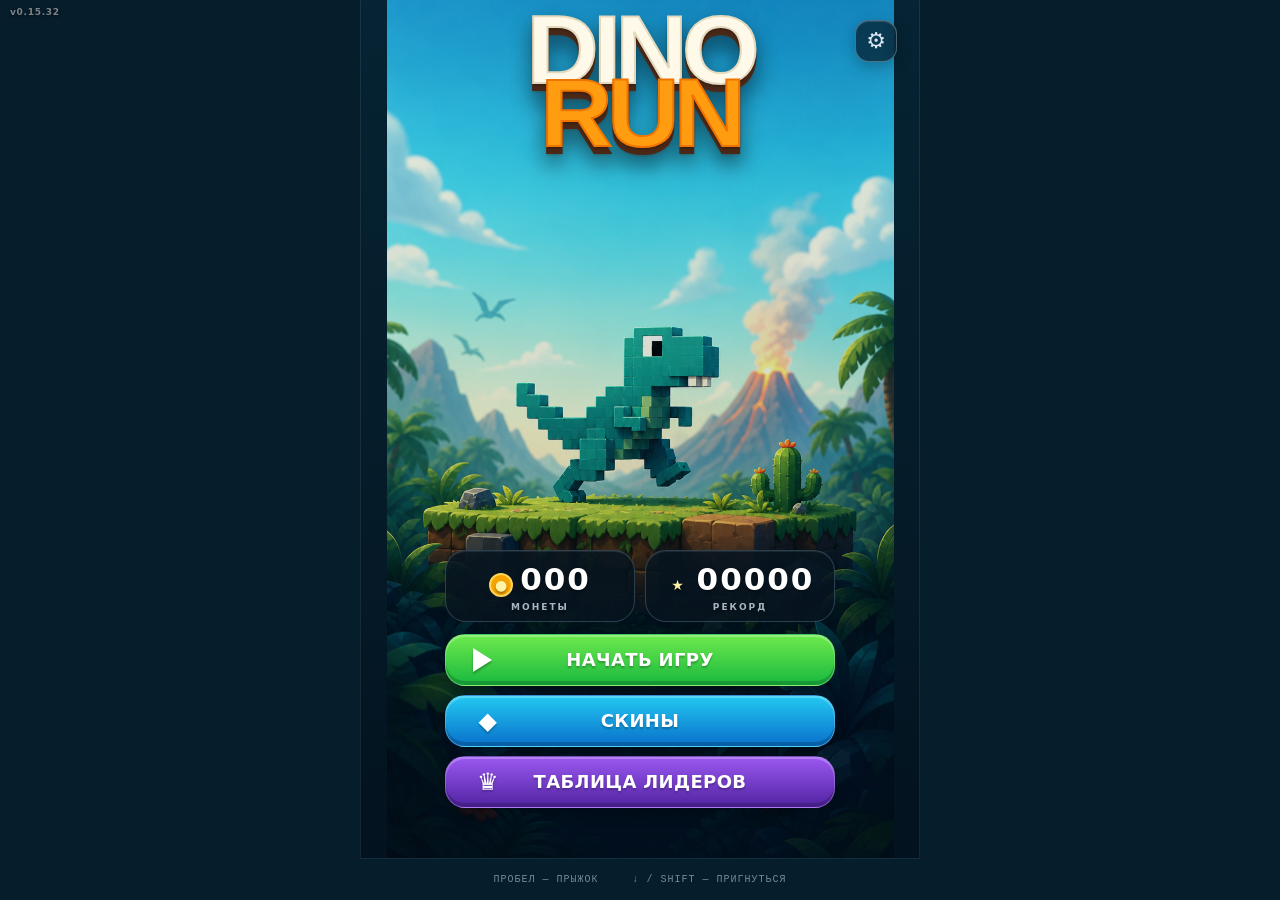
==== index.html @ e352fefe "Add animated forest birds" ====
<!doctype html>
<html lang="ru">
<head>
  <meta charset="UTF-8" />
  <meta name="viewport" content="width=device-width, initial-scale=1, viewport-fit=cover, user-scalable=no" />
  <meta name="theme-color" content="#f7f7f7" />
  <title>Dino Run</title>
  <script src="https://telegram.org/js/telegram-web-app.js?63"></script>
  <link rel="stylesheet" href="styles.css?v=64" />
</head>
<body class="menu-open">
  <span class="app-version" aria-label="Версия приложения">v0.15.32</span>
  <main class="game-shell" aria-label="Игра Динозаврик">
    <header class="topbar">
      <button id="pauseButton" class="icon-button" type="button" aria-label="Поставить игру на паузу">
        <svg viewBox="0 0 24 24" aria-hidden="true"><rect x="5" y="4" width="5" height="16" rx="1"></rect><rect x="14" y="4" width="5" height="16" rx="1"></rect></svg>
      </button>
      <button id="soundButton" class="icon-button" type="button" aria-label="Выключить звук" aria-pressed="true">
        <span id="soundIcon" aria-hidden="true">
          <svg class="sound-on-icon" viewBox="0 0 24 24"><path d="M4 9v6h4l5 4V5L8 9H4z"></path><path d="M16 8c1.2 1 1.2 7 0 8M19 5c3 3 3 11 0 14" fill="none" stroke="currentColor" stroke-width="2" stroke-linecap="round"></path></svg>
          <svg class="sound-off-icon" viewBox="0 0 24 24"><path d="M4 9v6h4l5 4V5L8 9H4z"></path><path d="m17 9 5 5m0-5-5 5" fill="none" stroke="currentColor" stroke-width="2" stroke-linecap="round"></path></svg>
        </span>
      </button>
    </header>

    <section id="gameWrap" class="game-wrap">
      <canvas id="game" aria-label="Игровое поле"></canvas>
      <div id="devJumpControls" class="dev-jump-controls hidden" aria-label="Быстрый переход к дистанции">
        <button type="button" data-jump-distance="500">500</button>
        <button type="button" data-jump-distance="1000">1000</button>
        <button type="button" data-jump-distance="1500">1500</button>
        <button type="button" data-jump-distance="2000">2000</button>
        <button type="button" data-jump-distance="2500">2500</button>
        <button type="button" data-jump-distance="3000">3000</button>
        <button type="button" data-jump-distance="3500">3500</button>
        <button type="button" data-jump-distance="4000">4000</button>
        <button type="button" data-jump-distance="4500">4500</button>
        <button type="button" data-jump-distance="5000">5000</button>
      </div>

      <div id="startScreen" class="overlay">
        <div class="start-card">
          <div id="mainMenuScreen" class="menu-screen">
            <h1 class="game-logo" aria-label="Dino Run"><span>DINO</span><span>RUN</span></h1>
            <button id="developerMenuButton" class="developer-shortcut" type="button" aria-label="Настройки" title="Настройки">⚙</button>
            <canvas id="menuCharacterPreview" class="menu-character-preview" width="112" height="80" aria-label="Выбранный персонаж"></canvas>
            <div class="menu-stats" aria-label="Статистика игрока">
              <div><span class="stat-icon coin-symbol">●</span><strong id="menuCoins">000</strong><small>МОНЕТЫ</small></div>
              <div><span class="stat-icon trophy-symbol">★</span><strong id="menuHighScore">00000</strong><small>РЕКОРД</small></div>
            </div>
            <p class="controls-hint"><span>Пробел / ↑</span> — прыжок &nbsp; <span>↓ / Shift</span> — пригнуться</p>
            <div class="menu-home-actions">
              <button id="startButton" class="primary-button" type="button"><span class="button-icon play-icon" aria-hidden="true"></span><span>НАЧАТЬ ИГРУ</span></button>
              <button id="characterMenuButton" class="menu-nav-button character-button" type="button"><span class="button-icon" aria-hidden="true">◆</span><span>СКИНЫ</span></button>
              <button id="leaderboardMenuButton" class="menu-nav-button leaderboard-button" type="button"><span class="button-icon" aria-hidden="true">♛</span><span>ТАБЛИЦА ЛИДЕРОВ</span></button>
            </div>
          </div>

          <div id="locationsMenuScreen" class="menu-screen locations-menu hidden">
            <button class="back-button" type="button" data-menu-back>← НАЗАД</button>
            <p class="eyebrow">ВЫБЕРИ МАРШРУТ</p>
            <h2>ЛОКАЦИИ</h2>
            <div class="legacy-location-view">
              <p>Каждая следующая локация продолжает общий забег.</p>
              <p class="location-record">ТВОЙ РЕКОРД: <strong id="locationRecord">00000 М</strong></p>
              <div id="locationGrid" class="location-grid" aria-label="Выбор локации">
              <button id="desertLocationButton" class="location-card location-desert" type="button">
                <span class="location-number">01</span>
                <span class="location-name">ПУСТЫНЯ</span>
                <span class="location-range">0–3000 М</span>
                <span class="location-action">ИГРАТЬ</span>
              </button>
              <div class="location-connector" data-from="0" data-to="3000" aria-hidden="true"><span><i></i><b></b></span></div>
              <button class="location-card location-forest locked" type="button" disabled aria-disabled="true">
                <span class="location-number">02</span>
                <span class="location-name">ЛЕС</span>
                <span class="location-range">3000–6000 М</span>
                <span class="location-action">СКОРО</span>
              </button>
              <div class="location-connector" data-from="3000" data-to="6000" aria-hidden="true"><span><i></i><b></b></span></div>
              <button class="location-card location-jungle locked" type="button" disabled aria-disabled="true">
                <span class="location-number">03</span>
                <span class="location-name">ДЖУНГЛИ</span>
                <span class="location-range">6000–9000 М</span>
                <span class="location-action">СКОРО</span>
              </button>
              <div class="location-connector" data-from="6000" data-to="9000" aria-hidden="true"><span><i></i><b></b></span></div>
              <button class="location-card location-meteor locked" type="button" disabled aria-disabled="true">
                <span class="location-number">04</span>
                <span class="location-name">МЕТЕОРИТНЫЙ ДОЖДЬ</span>
                <span class="location-range">9000–12000 М</span>
                <span class="location-action">СКОРО</span>
              </button>
              <div class="location-connector" data-from="9000" data-to="12000" aria-hidden="true"><span><i></i><b></b></span></div>
              <button class="location-card location-ice-age locked" type="button" disabled aria-disabled="true">
                <span class="location-number">05</span>
                <span class="location-name">ЛЕДНИКОВЫЙ ПЕРИОД</span>
                <span class="location-range">12000–15000 М</span>
                <span class="location-action">СКОРО</span>
              </button>
              <div class="location-connector" data-from="12000" data-to="15000" aria-hidden="true"><span><i></i><b></b></span></div>
              <button class="location-card location-scorched locked" type="button" disabled aria-disabled="true">
                <span class="location-number">06</span>
                <span class="location-name">ИСПЕПЕЛЁННАЯ ЗЕМЛЯ</span>
                <span class="location-range">15000–18000 М</span>
                <span class="location-action">СКОРО</span>
              </button>
              <div class="location-connector" data-from="15000" data-to="18000" aria-hidden="true"><span><i></i><b></b></span></div>
              <button class="location-card location-toxic locked" type="button" disabled aria-disabled="true">
                <span class="location-number">07</span>
                <span class="location-name">ТОКСИЧНЫЕ БОЛОТА</span>
                <span class="location-range">18000–21000 М</span>
                <span class="location-action">СКОРО</span>
              </button>
              </div>
            </div>
            <div class="new-location-view">
              <p class="new-location-record">ТВОЙ РЕКОРД: <strong id="newLocationRecord">00000 М</strong></p>
              <div id="newLocationGrid" class="new-location-grid" aria-label="Новый выбор локаций">
                <button class="new-location-card new-theme-desert" type="button" data-location-start="0" data-from="0" data-to="3000">
                  <span class="new-location-copy"><small>ЛОКАЦИЯ 01</small><strong>ПУСТЫНЯ</strong><em>0–3000 М</em></span>
                  <span class="new-location-art new-art-desert" aria-hidden="true"></span>
                </button>
                <button class="new-location-card new-theme-forest locked" type="button" data-from="3000" data-to="6000" disabled aria-disabled="true">
                  <span class="new-location-copy"><small>ЛОКАЦИЯ 02</small><strong>ЛЕС</strong><em>3000–6000 М</em></span>
                  <span class="new-location-art new-art-forest" aria-hidden="true"><b>🔒</b></span>
                </button>
                <button class="new-location-card new-theme-jungle locked" type="button" data-from="6000" data-to="9000" disabled aria-disabled="true">
                  <span class="new-location-copy"><small>ЛОКАЦИЯ 03</small><strong>ДЖУНГЛИ</strong><em>6000–9000 М</em></span>
                  <span class="new-location-art new-art-jungle" aria-hidden="true"><b>🔒</b></span>
                </button>
                <button class="new-location-card new-theme-meteor locked" type="button" data-from="9000" data-to="12000" disabled aria-disabled="true">
                  <span class="new-location-copy"><small>ЛОКАЦИЯ 04</small><strong>МЕТЕОРИТНЫЙ ДОЖДЬ</strong><em>9000–12000 М</em></span>
                  <span class="new-location-art new-art-meteor" aria-hidden="true"><b>🔒</b></span>
                </button>
                <button class="new-location-card new-theme-ice locked" type="button" data-from="12000" data-to="15000" disabled aria-disabled="true">
                  <span class="new-location-copy"><small>ЛОКАЦИЯ 05</small><strong>ЛЕДНИКОВЫЙ ПЕРИОД</strong><em>12000–15000 М</em></span>
                  <span class="new-location-art new-art-ice" aria-hidden="true"><b>🔒</b></span>
                </button>
                <button class="new-location-card new-theme-scorched locked" type="button" data-from="15000" data-to="18000" disabled aria-disabled="true">
                  <span class="new-location-copy"><small>ЛОКАЦИЯ 06</small><strong>ИСПЕПЕЛЁННАЯ ЗЕМЛЯ</strong><em>15000–18000 М</em></span>
                  <span class="new-location-art new-art-scorched" aria-hidden="true"><b>🔒</b></span>
                </button>
                <button class="new-location-card new-theme-toxic locked" type="button" data-from="18000" data-to="21000" disabled aria-disabled="true">
                  <span class="new-location-copy"><small>ЛОКАЦИЯ 07</small><strong>ТОКСИЧНЫЕ БОЛОТА</strong><em>18000–21000 М</em></span>
                  <span class="new-location-art new-art-toxic" aria-hidden="true"><b>🔒</b></span>
                </button>
              </div>
            </div>
            <div class="third-location-view">
              <div id="thirdLocationStage" class="third-location-stage third-theme-desert">
                <button id="thirdLocationPrev" class="third-location-nav third-nav-prev hidden" type="button" aria-label="Предыдущая локация">‹</button>
                <button id="thirdLocationNext" class="third-location-nav third-nav-next" type="button" aria-label="Следующая локация">›</button>
                <div class="third-stage-heading">
                  <small id="thirdLocationNumber">ЛОКАЦИЯ 01</small>
                  <h3 id="thirdLocationName">ПУСТЫНЯ</h3>
                  <span id="thirdLocationRange">0–3000 М</span>
                </div>
                <div class="third-island-layer" aria-hidden="true"></div>
                <div class="third-map-clouds" aria-hidden="true">
                  <i></i><i></i><i></i><i></i><i></i><i></i>
                  <i></i><i></i><i></i><i></i><i></i><i></i>
                </div>
                <div id="thirdLocationFog" class="third-location-fog" aria-hidden="true"></div>
                <div class="third-route" aria-hidden="true">
                  <span></span>
                  <small id="thirdRouteStart">0</small>
                  <small id="thirdRouteEnd">3000 М</small>
                </div>
                <div class="third-dino-marker">
                  <img src="assets/game-skins/classic-run-4.png" alt="" aria-hidden="true">
                </div>
                <div class="third-record-flag"><strong id="thirdFlagRecord">00531 М</strong></div>
                <div class="third-stage-footer">
                  <div class="third-location-stats">
                    <div class="third-location-stat">
                      <small>ПОПЫТКИ</small>
                      <strong id="thirdAttempts">00</strong>
                    </div>
                    <div class="third-location-stat">
                      <small>ЛУЧШИЙ РЕЗУЛЬТАТ</small>
                      <strong id="thirdBestResult">00000 М</strong>
                    </div>
                    <div class="third-location-stat">
                      <small>ИССЛЕДОВАНО</small>
                      <strong id="thirdExplored">0%</strong>
                    </div>
                  </div>
                  <button id="thirdLocationPlay" type="button">НАЧАТЬ С 0 М</button>
                </div>
              </div>
            </div>
          </div>

          <div id="skinsMenuScreen" class="menu-screen skins-menu hidden">
            <div class="skins-toolbar">
              <button class="back-button" type="button" data-menu-back>← НАЗАД</button>
              <div class="skin-wallet"><span class="coin-symbol">●</span><strong id="skinWalletCoins">000</strong></div>
            </div>
            <div class="skins-title">
              <span class="skins-title-dino" aria-hidden="true">◆</span>
              <div><h2>СКИНЫ</h2><p>Собирай коллекцию и беги к рекорду!</p></div>
            </div>
            <section class="skin-shop" aria-label="Карусель скинов">
              <div id="skinGrid" class="skin-carousel" aria-live="polite"></div>
            </section>
          </div>

          <div id="leaderboardMenuScreen" class="menu-screen hidden">
            <button class="back-button" type="button" data-menu-back>← НАЗАД</button>
            <p class="eyebrow">ЛУЧШИЕ ИГРОКИ</p>
            <h2>ТАБЛИЦА ЛИДЕРОВ</h2>
            <p>Топ игроков по максимальному расстоянию.</p>
            <div id="leaderboardStatus" class="leaderboard-status">ЗАГРУЗКА...</div>
            <ol id="leaderboardList" class="leaderboard-list" aria-live="polite"></ol>
          </div>

          <div id="settingsMenuScreen" class="menu-screen settings-menu hidden">
            <button class="back-button" type="button" data-menu-back>← НАЗАД</button>
            <p class="eyebrow">ПАРАМЕТРЫ ИГРЫ</p>
            <h2>НАСТРОЙКИ</h2>
            <p>Музыка главного меню и игровые звуки.</p>
            <button id="menuSoundToggle" class="settings-toggle" type="button" aria-pressed="true">
              <span class="settings-toggle-icon" aria-hidden="true">♪</span>
              <span id="menuSoundLabel">ЗВУК И МУЗЫКА: ВКЛ</span>
            </button>
            <div class="settings-developer">
              <h3>РЕЖИМ РАЗРАБОТЧИКА</h3>
              <p class="eyebrow">ВИД ВЫБОРА ЛОКАЦИЙ</p>
              <div id="locationViewButtons" class="location-view-switch" role="group" aria-label="Вид выбора локаций">
                <button type="button" data-location-view="legacy" aria-pressed="false">ЛЕГАСИ</button>
                <button type="button" data-location-view="new" aria-pressed="false">НОВАЯ</button>
                <button type="button" data-location-view="third" aria-pressed="true">ВАРИАНТ 3</button>
              </div>
              <p class="eyebrow dev-run-title">ТЕСТОВЫЙ ЗАБЕГ</p>
              <p>Быстро запусти игру с начала нужной локации. Рекорд не сохраняется.</p>
              <div id="devDistanceButtons" class="dev-distances dev-start-distances">
                <button type="button" data-distance="0"><strong>ПУСТЫНЯ</strong><small>0 М</small></button>
                <button type="button" data-distance="3000"><strong>ЛЕС</strong><small>3000 М</small></button>
                <button type="button" data-distance="6000"><strong>ДЖУНГЛИ</strong><small>6000 М</small></button>
                <button type="button" data-distance="9000"><strong>МЕТЕОРИТЫ</strong><small>9000 М</small></button>
                <button type="button" data-distance="12000"><strong>ЛЕДНИКОВЫЙ ПЕРИОД</strong><small>12000 М</small></button>
                <button type="button" data-distance="15000"><strong>ИСПЕПЕЛЁННАЯ ЗЕМЛЯ</strong><small>15000 М</small></button>
                <button type="button" data-distance="18000"><strong>ТОКСИЧНЫЕ БОЛОТА</strong><small>18000 М</small></button>
                <button type="button" data-obstacle-free>БЕЗ ПРЕГРАД</button>
              </div>
            </div>
          </div>
        </div>
      </div>

      <div id="gameOverScreen" class="overlay hidden">
        <div class="game-over-card">
          <p class="eyebrow">ЗАБЕГ ОКОНЧЕН</p>
          <h2>GAME OVER</h2>
          <div class="result-row">
            <div><span>СЧЁТ</span><strong id="finalScore">00000</strong></div>
            <div class="divider"></div>
            <div><span>МОНЕТЫ</span><strong id="finalCoins">000</strong></div>
            <div class="divider"></div>
            <div><span>РЕКОРД</span><strong id="finalHighScore">00000</strong></div>
          </div>
          <button id="restartButton" class="primary-button" type="button">ЕЩЁ РАЗ</button>
          <button id="menuButton" class="secondary-button" type="button">ГЛАВНОЕ МЕНЮ</button>
        </div>
      </div>

      <div id="pauseScreen" class="overlay hidden">
        <div class="pause-card">
          <p class="eyebrow">ИГРА ОСТАНОВЛЕНА</p>
          <h2>ПАУЗА</h2>
          <button id="resumeButton" class="primary-button" type="button">ПРОДОЛЖИТЬ</button>
          <button id="pauseMenuButton" class="secondary-button" type="button">ГЛАВНОЕ МЕНЮ</button>
          <p class="controls-hint"><span>P / Esc</span> — продолжить игру</p>
        </div>
      </div>

      <div class="mobile-controls" aria-label="Сенсорное управление">
        <button id="duckButton" type="button" aria-label="Пригнуться">↓</button>
        <button id="jumpButton" type="button" aria-label="Прыгнуть">↑</button>
      </div>
    </section>

    <footer>
      <span>ПРОБЕЛ — ПРЫЖОК</span>
      <span>↓ / SHIFT — ПРИГНУТЬСЯ</span>
    </footer>
  </main>
  <script src="telegram.js?v=8"></script>
  <script src="cloud-sync.js?v=8"></script>
  <script src="game.js?v=70"></script>
</body>
</html>
---- styles.css ----
:root {
  color-scheme: light;
  --ink: #2f3133;
  --muted: #73777a;
  --paper: #dff3ff;
  --accent: #ee5d43;
  font-family: "Courier New", Courier, monospace;
}

* { box-sizing: border-box; }

html, body {
  width: 100%;
  height: 100%;
  margin: 0;
  overflow: hidden;
  overscroll-behavior: none;
  background: var(--paper);
  color: var(--ink);
  -webkit-tap-highlight-color: transparent;
  touch-action: none;
  transition: background-color .7s ease, color .7s ease;
}

button { font: inherit; }

.app-version {
  position: fixed;
  z-index: 20;
  left: max(10px, env(safe-area-inset-left));
  top: max(8px, env(safe-area-inset-top));
  color: rgba(255, 255, 255, .48);
  font-family: system-ui, -apple-system, sans-serif;
  font-size: 9px;
  font-weight: 650;
  letter-spacing: .08em;
  line-height: 1;
  pointer-events: none;
  text-shadow: 0 1px 3px rgba(0, 0, 0, .6);
}

body:not(.menu-open) .app-version { left: max(66px, calc(env(safe-area-inset-left) + 66px)); top: max(22px, calc(env(safe-area-inset-top) + 22px)); color: rgba(47, 49, 51, .42); }
body.night:not(.menu-open) .app-version { color: rgba(255, 255, 255, .42); }

.game-shell {
  width: min(100%, 560px);
  height: min(var(--tg-viewport-stable-height, 100dvh), 1000px);
  position: relative;
  display: grid;
  grid-template-rows: 1fr 42px;
  margin: 0 auto;
  overflow: hidden;
}

body.menu-open .topbar { display: none; }
body.menu-open .game-shell { grid-template-rows: 1fr 42px; }
body.menu-open #startScreen { place-items: start center; }
body.menu-open .start-card { height: 100%; padding-top: max(24px, env(safe-area-inset-top)); padding-bottom: max(22px, env(safe-area-inset-bottom)); }
body.menu-open #mainMenuScreen:not(.hidden) { height: 100%; display: flex; flex-direction: column; align-items: center; }

.topbar {
  position: absolute;
  z-index: 3;
  inset: 0 0 auto;
  display: flex;
  align-items: center;
  justify-content: space-between;
  padding: max(10px, env(safe-area-inset-top)) 16px 0;
  pointer-events: none;
}

.icon-button {
  display: grid; place-items: center; width: 44px; height: 44px; padding: 10px; border: 1px solid rgba(47,49,51,.18); border-radius: 50%; background: rgba(223,243,255,.72); color: var(--ink); cursor: pointer; pointer-events: auto; backdrop-filter: blur(4px);
}
.icon-button svg { display: block; width: 100%; height: 100%; fill: currentColor; }
#soundButton[aria-pressed="true"] .sound-off-icon, #soundButton[aria-pressed="false"] .sound-on-icon { display: none; }
body.night .icon-button { border-color: rgba(232,240,255,.24); background: rgba(21,35,61,.7); }

.game-wrap { position: relative; min-height: 0; overflow: hidden; }
canvas { display: block; width: 100%; height: 100%; image-rendering: pixelated; }

.dev-jump-controls { position: absolute; z-index: 3; top: max(116px, calc(env(safe-area-inset-top) + 108px)); left: 50%; display: grid; grid-template-columns: repeat(5, 1fr); gap: 4px; width: min(92%, 520px); padding: 6px; border: 1px solid rgba(255,255,255,.35); border-radius: 12px; background: rgba(4,19,30,.72); backdrop-filter: blur(5px); transform: translateX(-50%); }
.dev-jump-controls.hidden { display: none; }
.dev-jump-controls button { min-height: 30px; padding: 4px 2px; border: 1px solid rgba(255,255,255,.2); border-radius: 7px; background: rgba(255,255,255,.12); color: white; font: 700 10px "Courier New", monospace; cursor: pointer; }
.dev-jump-controls button:active { background: var(--accent); transform: translateY(1px); }

.overlay {
  position: absolute; inset: 0; z-index: 4; display: grid; place-items: center;
  background: rgba(223, 243, 255, .8); backdrop-filter: blur(2px);
  transition: opacity .2s ease; overflow-y: auto;
}
.overlay.hidden { opacity: 0; pointer-events: none; }

.start-card, .game-over-card, .pause-card { text-align: center; padding: 28px; max-width: 720px; width: 100%; }
.menu-character-preview { display: block; width: 112px; height: 80px; margin: 12px auto 4px; image-rendering: pixelated; }
h1, h2 { margin: 0; font-size: clamp(34px, 7vw, 66px); letter-spacing: .12em; line-height: 1; }
.start-card > p, .menu-screen > p:not(.eyebrow) { color: var(--muted); line-height: 1.6; }
.controls-hint { font-size: 11px; margin-top: 20px; }
.controls-hint span { color: var(--ink); font-weight: bold; }

.menu-stats { display: flex; justify-content: center; gap: 12px; margin: 20px auto 8px; }
.menu-stats > div { min-width: 130px; padding: 12px 16px; border: 1px solid rgba(49,91,112,.25); background: rgba(255,255,255,.3); }
.menu-stats strong { font-size: 22px; letter-spacing: 2px; }
.menu-stats small { display: block; margin-top: 5px; color: var(--muted); font-size: 9px; letter-spacing: 2px; }
.coin-symbol { margin-right: 7px; color: #d98a22; }

.menu-screen.hidden { display: none; }
.menu-home-actions { display: grid; gap: 11px; width: min(280px, 90%); margin: auto auto 0; }
.menu-home-actions .primary-button { width: 100%; margin: 0; }
.menu-nav-button { width: 100%; min-height: 46px; padding: 12px 16px; border: 0; background: var(--ink); color: white; box-shadow: 5px 5px 0 rgba(238,93,67,.75); font-weight: 700; letter-spacing: 1px; cursor: pointer; }
.menu-nav-button:active { transform: translate(3px, 3px); box-shadow: 2px 2px 0 var(--accent); }
.back-button { display: flex; align-items: center; min-height: 48px; margin: 0 0 24px; padding: 12px 14px; border: 1px solid rgba(255,255,255,.2); border-radius: 14px; background: rgba(2,18,29,.34); color: var(--ink); font-size: 15px; font-weight: 800; letter-spacing: 1px; cursor: pointer; }
.back-button:active { transform: translateY(2px); background: rgba(2,18,29,.58); }
.skin-run-stage { position: relative; max-width: 520px; margin: 14px auto 12px; border: 1px solid rgba(49,91,112,.28); background: rgba(255,255,255,.2); overflow: hidden; }
.skin-run-stage canvas { display: block; width: 100%; height: 130px; image-rendering: pixelated; }
.skin-run-stage > span { position: absolute; top: 8px; right: 10px; color: var(--muted); font-size: 8px; letter-spacing: 1px; }

.skin-shop { margin: 12px auto 6px; }
.skin-shop h2 { position: absolute; width: 1px; height: 1px; overflow: hidden; clip-path: inset(50%); }
.skin-grid { display: grid; grid-template-columns: repeat(4, minmax(105px, 1fr)); gap: 9px; }
.skin-card { position: relative; display: grid; grid-template-rows: 38px auto auto; gap: 5px; place-items: center; min-height: 106px; padding: 10px 7px; border: 1px solid rgba(49,91,112,.25); background: rgba(255,255,255,.32); color: var(--ink); cursor: pointer; }
.skin-card:hover { background: rgba(255,255,255,.55); }
.skin-card.selected { border: 2px solid var(--ink); background: rgba(255,255,255,.68); }
.skin-card.locked { border-style: dashed; }
.skin-preview { font-size: 29px; line-height: 1; }
.skin-name { font-size: 10px; font-weight: 700; letter-spacing: 1px; }
.skin-action { color: var(--muted); font-size: 9px; letter-spacing: .6px; }
.skin-card.affordable .skin-action { color: #bd7417; font-weight: 700; }

.leaderboard-status { min-height: 28px; margin-top: 24px; color: var(--muted); font-size: 10px; letter-spacing: 1.5px; }
.leaderboard-list { display: grid; gap: 7px; max-width: 560px; margin: 0 auto; padding: 0; list-style: none; }
.leaderboard-row { display: grid; grid-template-columns: 42px 1fr auto; align-items: center; min-height: 48px; padding: 8px 14px; border: 1px solid rgba(49,91,112,.25); background: rgba(255,255,255,.28); text-align: left; }
.leaderboard-row.current { border: 2px solid var(--accent); background: rgba(238,93,67,.1); }
.leaderboard-rank { color: var(--accent); font-size: 15px; }
.leaderboard-player { overflow: hidden; font-weight: 700; text-overflow: ellipsis; white-space: nowrap; }
.leaderboard-player small { margin-left: 9px; color: var(--accent); font-size: 8px; letter-spacing: 1px; }
.leaderboard-score { font-size: 18px; letter-spacing: 2px; }

.dev-mode { max-width: 500px; min-height: 118px; margin: 12px auto 5px; padding: 18px 12px; border: 1px dashed rgba(49,91,112,.35); background: rgba(255,255,255,.16); }
.dev-heading { display: flex; align-items: center; justify-content: space-between; gap: 15px; margin-bottom: 8px; }
.dev-heading h2 { margin: 0; font-size: 11px; letter-spacing: 1.5px; }
.dev-heading span { color: var(--accent); font-size: 8px; letter-spacing: .7px; }
.dev-distances { display: grid; grid-template-columns: repeat(4, 1fr); gap: 6px; }
.dev-distances button { padding: 8px 5px; border: 1px solid rgba(49,91,112,.3); background: rgba(255,255,255,.2); color: var(--ink); font-size: 9px; font-weight: 700; cursor: pointer; }
.dev-distances button.selected { border-color: var(--accent); background: var(--accent); color: white; }
.dev-start-distances { grid-template-columns: repeat(3, 1fr); max-width: 460px; margin: 28px auto 0; gap: 10px; }
.dev-start-distances button { min-height: 58px; background: var(--ink); color: white; border: 0; box-shadow: 4px 4px 0 var(--accent); font-size: 13px; }
.dev-start-distances button strong, .dev-start-distances button small { display: block; }
.dev-start-distances button strong { font-size: 11px; line-height: 1.2; }
.dev-start-distances button small { margin-top: 5px; color: #9fc5d6; font-size: 9px; letter-spacing: 1px; }
.dev-start-distances button[data-obstacle-free] { grid-column: 1 / -1; }
.dev-start-distances button:active { transform: translate(3px, 3px); box-shadow: 1px 1px 0 var(--accent); }

.primary-button {
  min-width: 210px; margin-top: 10px; padding: 15px 24px; border: 0;
  background: var(--ink); color: white; letter-spacing: 1.5px; font-weight: 700;
  box-shadow: 5px 5px 0 var(--accent); cursor: pointer;
}
.primary-button:active { transform: translate(3px, 3px); box-shadow: 2px 2px 0 var(--accent); }
.secondary-button { display: block; min-width: 210px; margin: 16px auto 0; padding: 11px 18px; border: 1px solid rgba(47,65,75,.45); background: transparent; color: var(--ink); font-weight: 700; letter-spacing: 1px; cursor: pointer; }
.secondary-button:active { background: rgba(255,255,255,.4); }

.eyebrow { color: var(--accent); font-weight: 700; letter-spacing: 3px; }
.result-row { display: flex; justify-content: center; gap: 28px; margin: 30px 0 16px; }
.result-row div:not(.divider) { display: grid; gap: 8px; min-width: 105px; }
.result-row span { font-size: 11px; color: var(--muted); letter-spacing: 2px; }
.result-row strong { font-size: 26px; letter-spacing: 3px; }
.divider { width: 1px; background: #ccc; }

.mobile-controls { display: flex; position: absolute; z-index: 3; left: max(18px, env(safe-area-inset-left)); right: max(18px, env(safe-area-inset-right)); bottom: 58px; justify-content: space-between; pointer-events: none; }
.mobile-controls button {
  pointer-events: auto; width: 74px; height: 74px; border: 2px solid rgba(47,49,51,.35);
  border-radius: 50%; background: rgba(223,243,255,.78); color: var(--ink); font-size: 30px;
  backdrop-filter: blur(3px); user-select: none;
}

footer { display: flex; align-items: center; justify-content: center; gap: 34px; border-top: 1px solid rgba(68,112,138,.2); color: #708c9c; font-size: 10px; letter-spacing: 1px; }

body.night { --ink: #e8f0ff; --muted: #9badca; --paper: #15233d; background: #15233d; color: #e8f0ff; }
body.night .topbar, body.night footer { border-color: rgba(210,225,255,.18); }
body.night .overlay { background: rgba(21,35,61,.84); }
body.night .menu-stats > div, body.night .skin-card { background: rgba(255,255,255,.08); border-color: rgba(220,235,255,.24); }
body.night .leaderboard-row { background: rgba(255,255,255,.08); border-color: rgba(220,235,255,.24); }
body.night .dev-distances button { color: #e8f0ff; border-color: rgba(220,235,255,.24); }
body.night .menu-nav-button, body.night .dev-start-distances button { color: #15233d; background: #e8f0ff; }
body.night .mobile-controls button { color: #e8f0ff; border-color: rgba(232,240,255,.4); background: rgba(21,35,61,.7); }

@media (hover: none), (pointer: coarse) {
  .mobile-controls { bottom: max(18px, env(safe-area-inset-bottom)); }
  footer { display: none; }
  .game-shell { grid-template-rows: 1fr; }
  .topbar { padding-inline: 16px; }
  .controls-hint { display: none; }
  body.menu-open .game-shell { grid-template-rows: 1fr; }
}

@media (max-width: 700px) {
  .mobile-controls { bottom: max(18px, env(safe-area-inset-bottom)); }
  footer { display: none; }
  .game-shell { grid-template-rows: 1fr; }
  .topbar { padding-inline: 16px; }
  .controls-hint { display: none; }
  .start-card, .game-over-card { padding-inline: 20px; }
  .result-row { gap: 10px; }
  .result-row div:not(.divider) { min-width: 80px; }
  .result-row strong { font-size: 20px; letter-spacing: 1px; }
  .menu-stats > div { min-width: 112px; padding-inline: 10px; }
  .dev-start-distances { grid-template-columns: 1fr; }
  body.menu-open .game-shell { grid-template-rows: 1fr; }
  .skin-grid { grid-template-columns: repeat(2, minmax(105px, 1fr)); }
  .skin-card { min-height: 92px; grid-template-rows: 30px auto auto; }
}

@media (max-height: 520px) {
  .game-shell { grid-template-rows: 1fr; }
  footer { display: none; }
  .start-card { transform: scale(.85); }
  .skin-grid { grid-template-columns: repeat(4, minmax(95px, 1fr)); }
  .skin-card { min-height: 78px; padding-block: 6px; grid-template-rows: 24px auto auto; }
  .skin-preview { font-size: 22px; }
  .mobile-controls { bottom: max(10px, env(safe-area-inset-bottom)); }
  .mobile-controls button { width: 62px; height: 62px; }
}

/* Jungle home screen */
body.menu-open {
  --menu-navy: #061d2b;
  --menu-panel: rgba(7, 20, 31, .86);
  --menu-line: rgba(151, 205, 232, .24);
  background: #061d2b;
}

body.menu-open #startScreen {
  background:
    linear-gradient(180deg, rgba(0, 92, 126, .1) 0%, rgba(1, 16, 27, .16) 56%, rgba(1, 13, 24, .74) 100%),
    url("assets/dino-jungle-menu.png") center center / cover no-repeat;
  backdrop-filter: none;
}

body.menu-open .start-card {
  max-width: 560px;
  min-height: 100%;
  padding: max(18px, env(safe-area-inset-top)) 22px max(22px, env(safe-area-inset-bottom));
  color: #fff;
  text-shadow: 0 2px 3px rgba(0, 0, 0, .36);
}

body.menu-open #mainMenuScreen:not(.hidden) {
  position: relative;
  justify-content: flex-start;
}

.game-logo {
  display: grid;
  place-items: center;
  margin: 0 auto;
  font-family: Impact, Haettenschweiler, "Arial Black", sans-serif;
  font-size: clamp(62px, 11.5vh, 96px);
  font-weight: 900;
  letter-spacing: -.055em;
  line-height: .66;
  transform: scaleX(1.04);
  filter: drop-shadow(0 7px 0 #4a2817) drop-shadow(0 11px 10px rgba(0, 0, 0, .48));
}

.game-logo span:first-child {
  color: #fff9e9;
  -webkit-text-stroke: 2px #e4d9bd;
}

.game-logo span:last-child {
  color: #ff9c10;
  -webkit-text-stroke: 2px #f07400;
}

body.menu-open .menu-character-preview {
  visibility: hidden;
  width: 1px;
  height: clamp(365px, 45vh, 430px);
  min-height: clamp(365px, 45vh, 430px);
  margin: 0;
}

.developer-shortcut {
  position: absolute;
  z-index: 2;
  top: 2px;
  right: 0;
  display: grid;
  place-items: center;
  width: 42px;
  height: 42px;
  padding: 0;
  border: 1px solid rgba(255,255,255,.28);
  border-radius: 14px;
  background: rgba(5, 25, 38, .7);
  box-shadow: inset 0 1px 0 rgba(255,255,255,.12), 0 5px 16px rgba(0,0,0,.24);
  color: #dce8f2;
  font-family: system-ui, -apple-system, sans-serif;
  font-size: 22px;
  line-height: 1;
  cursor: pointer;
  backdrop-filter: blur(8px);
}

.developer-shortcut:active { transform: translateY(2px); background: rgba(15, 43, 60, .88); }

.menu-mission {
  display: flex;
  align-items: center;
  justify-content: center;
  gap: 16px;
  width: min(390px, 96%);
  margin: 0 auto 10px;
  padding: 12px 18px;
  border: 1px solid var(--menu-line);
  border-radius: 22px;
  background: var(--menu-panel);
  box-shadow: inset 0 1px 0 rgba(255, 255, 255, .08), 0 8px 25px rgba(0, 0, 0, .25);
  color: #e8edf5 !important;
  font-family: system-ui, -apple-system, sans-serif;
  font-size: clamp(13px, 2vh, 17px);
  font-weight: 650;
  line-height: 1.35 !important;
  text-align: left;
}

.mission-dino { color: #27e6a0; font-size: 27px; transform: rotate(45deg); }

body.menu-open .menu-stats {
  width: min(390px, 96%);
  margin: 0 auto 12px;
  gap: 10px;
}

body.menu-open .menu-stats > div {
  flex: 1;
  min-width: 0;
  padding: 10px 10px 9px;
  border: 1px solid var(--menu-line);
  border-radius: 21px;
  background: var(--menu-panel);
  box-shadow: inset 0 1px 0 rgba(255,255,255,.08), 0 7px 20px rgba(0,0,0,.22);
  font-family: system-ui, -apple-system, sans-serif;
}

body.menu-open .menu-stats strong { color: #fff; font-size: clamp(22px, 4vh, 31px); }
body.menu-open .menu-stats small { color: #aab6c3; font-size: 9px; font-weight: 750; }
.stat-icon { display: inline-grid; place-items: center; width: 24px; height: 24px; margin-right: 7px; border-radius: 50%; font-size: 14px; }
.coin-symbol { color: #fff4a6; background: #f6a400; border: 2px solid #ffd557; }
.trophy-symbol { color: #fff1a4; background: transparent; }

body.menu-open .controls-hint { display: none; }

body.menu-open .menu-home-actions {
  width: min(390px, 96%);
  margin: 0 auto;
  gap: 9px;
}

body.menu-open .menu-home-actions button {
  display: grid;
  grid-template-columns: 52px 1fr 52px;
  align-items: center;
  min-height: 52px;
  margin: 0;
  padding: 8px 16px;
  border: 1px solid rgba(255,255,255,.2);
  border-radius: 20px;
  color: white;
  font-family: system-ui, -apple-system, sans-serif;
  font-size: clamp(14px, 2.2vh, 18px);
  font-weight: 900;
  letter-spacing: .02em;
  text-shadow: 0 2px 2px rgba(0,0,0,.25);
  box-shadow: inset 0 2px 0 rgba(255,255,255,.25), inset 0 -4px 0 rgba(0,0,0,.18), 0 6px 14px rgba(0,0,0,.26);
}

body.menu-open .menu-home-actions button > span:last-child { grid-column: 2; }
.button-icon { grid-column: 1; font-size: 24px; }
.play-icon { width: 0; height: 0; margin-left: 11px; border-top: 12px solid transparent; border-bottom: 12px solid transparent; border-left: 19px solid white; filter: drop-shadow(0 2px 1px rgba(0,0,0,.3)); }
body.menu-open #startButton { background: linear-gradient(#6eea4d, #18b83f); }
body.menu-open .character-button { background: linear-gradient(#23c9f2, #0870ca); }
body.menu-open .leaderboard-button { background: linear-gradient(#9b58f0, #5123a2); }
body.menu-open .settings-button { background: linear-gradient(#66738f, #30384f); }
body.menu-open .developer-button { background: linear-gradient(#48536f, #242b42); }
body.menu-open .menu-home-actions button:active { transform: translateY(3px); box-shadow: inset 0 2px 0 rgba(255,255,255,.12), inset 0 -1px 0 rgba(0,0,0,.2); }

body.menu-open .menu-screen:not(#mainMenuScreen) {
  min-height: calc(100% - 20px);
  padding: 22px;
  border: 1px solid var(--menu-line);
  border-radius: 28px;
  background: rgba(4, 19, 30, .92);
  box-shadow: 0 18px 55px rgba(0,0,0,.36);
  color: white;
  text-shadow: none;
}

.settings-toggle { display: grid; grid-template-columns: 54px 1fr; align-items: center; width: 100%; margin-top: 28px; padding: 16px 18px; border: 1px solid rgba(255,255,255,.24); border-radius: 18px; background: linear-gradient(#35c975, #17874d); color: white; font-family: system-ui, sans-serif; font-size: 16px; font-weight: 900; cursor: pointer; box-shadow: inset 0 2px 0 rgba(255,255,255,.2), 0 7px 18px rgba(0,0,0,.3); }
.settings-toggle[aria-pressed="false"] { background: linear-gradient(#596275, #303746); color: #c6cdd8; }
.settings-toggle-icon { font-size: 28px; }
.settings-developer { margin-top: 30px; padding-top: 24px; border-top: 1px solid rgba(255,255,255,.18); }
.settings-developer h3 { margin: 6px 0 8px; font-size: clamp(18px, 5vw, 26px); }
.settings-developer .dev-start-distances { margin-top: 18px; }
.location-view-switch { display: grid; grid-template-columns: repeat(3, 1fr); gap: 8px; margin: 12px 0 26px; padding: 5px; border: 1px solid rgba(255,255,255,.18); border-radius: 16px; background: rgba(0,0,0,.24); }
.location-view-switch button { min-height: 44px; border: 0; border-radius: 11px; background: transparent; color: #9babb8; font: 900 12px/1 system-ui, sans-serif; letter-spacing: 1px; cursor: pointer; }
.location-view-switch button[aria-pressed="true"] { background: linear-gradient(#25cbe3, #1577be); color: white; box-shadow: inset 0 2px 0 rgba(255,255,255,.22), 0 5px 12px rgba(0,0,0,.28); }
.dev-run-title { margin-top: 8px; }

body.menu-open .menu-screen:not(#mainMenuScreen) .back-button,
body.menu-open .menu-screen:not(#mainMenuScreen) h2 { color: white; }

.locations-menu > p { margin-inline: auto; max-width: 440px; }
.new-location-view { display: none; width: min(680px, 100%); margin: 22px auto 24px; }
.new-location-record { width: fit-content; margin: 0 auto 18px; padding: 8px 14px; border: 1px solid rgba(255,255,255,.2); border-radius: 999px; background: rgba(0,0,0,.32); color: #b8cbd6; font-size: 12px; font-weight: 800; letter-spacing: 1px; }
.new-location-record strong { color: white; }
.new-location-grid { display: grid; gap: 14px; }
.new-location-card { --card-progress: 0%; --location-bg: linear-gradient(145deg, #315b70, #0b2433); position: relative; display: grid; grid-template-columns: 1fr; min-height: 154px; overflow: hidden; padding: 0; border: 1px solid rgba(255,255,255,.27); border-radius: 22px; background: #0b2433; color: white; text-align: left; cursor: pointer; isolation: isolate; box-shadow: inset 0 2px 0 rgba(255,255,255,.12), 0 10px 22px rgba(0,0,0,.3); }
.new-location-card::before { content: ""; position: absolute; z-index: 1; inset: 0 auto 0 0; width: var(--card-progress); background: var(--location-bg); background-position: center; background-size: cover; transition: width .45s ease; }
.new-location-copy { position: relative; z-index: 3; display: flex; flex-direction: column; justify-content: center; min-width: 0; padding: 22px 18px 22px 22px; background: linear-gradient(90deg, rgba(5,23,34,.9), rgba(5,23,34,.58) 58%, transparent 82%); }
.new-location-copy small { color: #ff7056; font-size: 9px; font-weight: 900; letter-spacing: 1.5px; }
.new-location-copy strong { margin-top: 8px; font-size: clamp(18px, 4vw, 27px); line-height: 1.05; }
.new-location-copy em { margin-top: 8px; color: #a9c1ce; font-size: 10px; font-style: normal; font-weight: 800; letter-spacing: 1px; }
.new-location-art { position: absolute; z-index: 0; inset: 0; display: grid; place-items: center end; padding-right: 16%; background: var(--location-bg); background-position: center; background-size: cover; filter: grayscale(1) brightness(.48); }
.new-location-art::after { content: ""; position: absolute; inset: 0; background: rgba(3,13,20,.2); }
.new-location-art b { position: relative; z-index: 2; display: grid; place-items: center; width: 46px; height: 46px; border: 1px solid rgba(255,255,255,.3); border-radius: 50%; background: rgba(4,13,20,.72); font-size: 20px; }
.new-theme-desert { --location-bg: url("assets/desert-sky-day.png"); }
.new-theme-forest { --location-bg: linear-gradient(145deg, #4f8053, #132d23); }
.new-theme-jungle { --location-bg: radial-gradient(circle at 70% 28%, #6bd35e, transparent 24%), linear-gradient(145deg, #16755b, #082a21); }
.new-theme-meteor { --location-bg: radial-gradient(circle at 68% 28%, #ff8739, transparent 10%), linear-gradient(145deg, #5a294d, #171027); }
.new-theme-ice { --location-bg: linear-gradient(145deg, #a8edf4, #245589); }
.new-theme-scorched { --location-bg: url("assets/location-map/scorched-ground.png?v=1"); }
.new-theme-toxic { --location-bg: url("assets/location-map/toxic-crystal-ground.png?v=1"); }
body.location-view-new .legacy-location-view { display: none; }
body.location-view-new .new-location-view { display: block; }
.third-location-view { display: none; width: min(680px, 100%); margin: 18px auto 24px; }
.third-location-stage { --third-progress: 0%; --third-marker: 7%; --third-bg: url("assets/desert-sky-day.png"); position: relative; min-height: min(620px, calc(100vh - 220px)); overflow: hidden; border: 1px solid rgba(255,255,255,.3); border-radius: 28px; background: var(--third-bg) center / cover; color: white; isolation: isolate; box-shadow: 0 18px 44px rgba(0,0,0,.42); }
.third-location-stage::before { content: ""; position: absolute; z-index: -1; inset: 0; background: linear-gradient(180deg, rgba(2,16,25,.15), transparent 35%, rgba(2,16,25,.35) 58%, rgba(2,13,21,.96) 100%); }
.third-location-nav { position: absolute; z-index: 12; top: 50%; display: grid; place-items: center; width: 50px; height: 64px; border: 1px solid rgba(255,255,255,.4); border-radius: 18px; background: rgba(5,20,30,.76); color: white; font: 800 48px/1 system-ui, sans-serif; cursor: pointer; box-shadow: inset 0 2px 0 rgba(255,255,255,.13), 0 8px 20px rgba(0,0,0,.4); transform: translateY(-50%); backdrop-filter: blur(6px); }
.third-location-nav:active { transform: translateY(-50%) scale(.92); }
.third-nav-prev { left: 14px; }
.third-nav-next { right: 14px; }
.third-location-nav.hidden { display: none; }
.third-theme-desert { --third-bg: linear-gradient(180deg, #1eaff7 0%, #69d3ff 58%, #a9ebff 100%); }
.third-theme-desert::before { background: linear-gradient(180deg, rgba(255,255,255,.08), transparent 55%, rgba(7,68,103,.16) 100%); }
.third-theme-forest { --third-bg: linear-gradient(180deg, #45baf3 0%, #9de4fb 58%, #d8f5fa 100%); }
.third-theme-jungle { --third-bg: radial-gradient(circle at 70% 28%, #72d45f, transparent 25%), linear-gradient(145deg, #17775d, #06271e); }
.third-theme-meteor { --third-bg: radial-gradient(circle at 65% 30%, #ff8035, transparent 9%), linear-gradient(145deg, #592749, #160e25); }
.third-theme-ice { --third-bg: linear-gradient(145deg, #a7eef4, #255789); }
.third-theme-scorched { --third-bg: linear-gradient(180deg, #ff7354 0%, #c43a55 48%, #421828 100%); }
.third-theme-toxic { --third-bg: linear-gradient(180deg, #81d8df 0%, #4a839f 50%, #18243c 100%); }
.third-island-layer { position: absolute; z-index: 3; inset: 0; display: none; background: url("assets/location-map/desert-forest-ground.png") center / 100% 100% no-repeat; pointer-events: none; }
.third-theme-desert .third-island-layer { display: block; }
.third-theme-forest .third-island-layer { display: block; background-image: url("assets/location-map/forest-jungle-ground.png?v=1"); }
.third-theme-jungle .third-island-layer { display: block; background-image: url("assets/location-map/jungle-meteor-ground.png?v=1"); }
.third-theme-meteor .third-island-layer { display: block; background-image: url("assets/location-map/meteor-ice-ground.png?v=1"); }
.third-theme-ice .third-island-layer { display: block; background-image: url("assets/location-map/ice-scorched-ground.png?v=1"); }
.third-theme-scorched .third-island-layer { display: block; background-image: url("assets/location-map/scorched-ground.png?v=1"); }
.third-theme-toxic .third-island-layer { display: block; background-image: url("assets/location-map/toxic-crystal-ground.png?v=1"); }
.third-map-clouds { position: absolute; z-index: 4; top: 33%; right: 0; left: 0; display: none; height: 17%; overflow: hidden; pointer-events: none; }
.third-theme-desert .third-map-clouds,
.third-theme-forest .third-map-clouds { display: block; }
.third-map-clouds i { position: absolute; left: -32%; display: block; width: 132px; height: 72px; background-position: center; background-repeat: no-repeat; background-size: contain; image-rendering: pixelated; opacity: 1; transform-origin: center bottom; animation: third-cloud-drift var(--cloud-time) linear infinite; animation-delay: var(--cloud-delay); }
.third-map-clouds i:nth-child(1)  { --cloud-time: 28s; --cloud-delay: -21s; top: 56%; background-image: url("assets/location-map/clouds/cloud-1.png?v=3"); scale: 1.05; }
.third-map-clouds i:nth-child(2)  { --cloud-time: 68s; --cloud-delay: -42s; top: 5%;  background-image: url("assets/location-map/clouds/cloud-2.png?v=3"); scale: .46; }
.third-map-clouds i:nth-child(3)  { --cloud-time: 46s; --cloud-delay: -33s; top: 31%; background-image: url("assets/location-map/clouds/cloud-3.png?v=3"); scale: .72; }
.third-map-clouds i:nth-child(4)  { --cloud-time: 64s; --cloud-delay: -14s; top: 11%; background-image: url("assets/location-map/clouds/cloud-4.png?v=3"); scale: .5; }
.third-map-clouds i:nth-child(5)  { --cloud-time: 31s; --cloud-delay: -27s; top: 59%; background-image: url("assets/location-map/clouds/cloud-5.png?v=3"); scale: .95; }
.third-map-clouds i:nth-child(6)  { --cloud-time: 50s; --cloud-delay: -8s;  top: 27%; background-image: url("assets/location-map/clouds/cloud-6.png?v=3"); scale: .68; }
.third-map-clouds i:nth-child(7)  { --cloud-time: 72s; --cloud-delay: -57s; top: 0%;  background-image: url("assets/location-map/clouds/cloud-7.png?v=3"); scale: .42; }
.third-map-clouds i:nth-child(8)  { --cloud-time: 27s; --cloud-delay: -12s; top: 54%; background-image: url("assets/location-map/clouds/cloud-8.png?v=3"); scale: 1.1; }
.third-map-clouds i:nth-child(9)  { --cloud-time: 44s; --cloud-delay: -37s; top: 35%; background-image: url("assets/location-map/clouds/cloud-9.png?v=3"); scale: .75; }
.third-map-clouds i:nth-child(10) { --cloud-time: 66s; --cloud-delay: -28s; top: 8%;  background-image: url("assets/location-map/clouds/cloud-10.png?v=3"); scale: .48; }
.third-map-clouds i:nth-child(11) { --cloud-time: 30s; --cloud-delay: -4s;  top: 61%; background-image: url("assets/location-map/clouds/cloud-11.png?v=3"); scale: 1; }
.third-map-clouds i:nth-child(12) { --cloud-time: 52s; --cloud-delay: -45s; top: 29%; background-image: url("assets/location-map/clouds/cloud-12.png?v=3"); scale: .66; }
@keyframes third-cloud-drift { to { left: 112%; } }
.third-stage-heading { position: absolute; z-index: 8; top: max(20px, env(safe-area-inset-top)); right: max(20px, env(safe-area-inset-right)); left: max(120px, calc(env(safe-area-inset-left) + 120px)); padding: 0; text-align: right; text-shadow: 0 3px 10px rgba(0,0,0,.7); }
.third-stage-heading small { color: #ff765d; font-size: 10px; font-weight: 950; letter-spacing: 2px; }
.third-stage-heading h3 { max-width: 100%; margin: 8px 0 4px auto; font-size: clamp(30px, 7vw, 48px); line-height: .96; text-wrap: balance; }
.third-stage-heading span { color: #d3e3e9; font-size: 12px; font-weight: 850; letter-spacing: 1px; }
.third-location-fog { display: none; background: rgba(235,248,247,.72); -webkit-backdrop-filter: blur(9px) saturate(.42) brightness(1.14); backdrop-filter: blur(9px) saturate(.42) brightness(1.14); }
.third-theme-desert:not(.future) .third-location-fog { position: absolute; z-index: 6; top: 31%; right: -16%; bottom: 29%; left: calc(var(--third-marker) - 18%); display: block; overflow: hidden; pointer-events: none; -webkit-mask-image: linear-gradient(90deg, transparent 0%, rgba(0,0,0,.08) 4%, rgba(0,0,0,.32) 10%, rgba(0,0,0,.72) 16%, #000 23%), linear-gradient(180deg, transparent 0%, #000 17%, #000 82%, transparent 100%); -webkit-mask-composite: source-in; mask-image: linear-gradient(90deg, transparent 0%, rgba(0,0,0,.08) 4%, rgba(0,0,0,.32) 10%, rgba(0,0,0,.72) 16%, #000 23%), linear-gradient(180deg, transparent 0%, #000 17%, #000 82%, transparent 100%); mask-composite: intersect; }
.third-location-stage.future .third-location-fog { position: absolute; z-index: 6; top: 31%; right: -16%; bottom: 29%; left: -16%; display: block; overflow: hidden; pointer-events: none; mask-image: linear-gradient(180deg, transparent 0%, #000 17%, #000 82%, transparent 100%); }
.third-location-fog::before,
.third-location-fog::after { content: ""; position: absolute; inset: -18% -30%; background: radial-gradient(ellipse at 8% 47%, rgba(244,252,250,.98) 0 8%, transparent 23%), radial-gradient(ellipse at 28% 63%, rgba(226,244,241,.94) 0 10%, transparent 27%), radial-gradient(ellipse at 48% 37%, rgba(248,253,251,.96) 0 9%, transparent 25%), radial-gradient(ellipse at 69% 60%, rgba(218,240,237,.95) 0 11%, transparent 28%), radial-gradient(ellipse at 90% 42%, rgba(247,253,252,.98) 0 9%, transparent 25%); background-size: 44% 76%, 51% 82%, 47% 72%, 55% 86%, 43% 78%; filter: blur(7px); opacity: .96; animation: third-fog-clouds 18s ease-in-out infinite alternate; }
.third-location-fog::after { inset: -6% -38%; background-position: 12% 18%, 33% 65%, 57% 28%, 78% 72%, 98% 37%; background-size: 38% 68%, 48% 75%, 42% 66%, 50% 78%, 40% 70%; filter: blur(13px); opacity: .9; animation-duration: 25s; animation-direction: alternate-reverse; }
@keyframes third-fog-clouds { from { transform: translate3d(-4%, 0, 0) scale(1.02); } to { transform: translate3d(6%, -2%, 0) scale(1.08); } }
.third-route { position: absolute; z-index: 7; right: 7%; bottom: 36.6%; left: 7%; height: 8px; border: 1px solid rgba(0,0,0,.92); border-radius: 99px; background: rgba(8,22,28,.68); box-shadow: 0 0 0 1px rgba(0,0,0,.36), 0 2px 5px rgba(0,0,0,.35); }
.third-route span { display: block; width: var(--third-progress); height: 100%; border-radius: inherit; background: linear-gradient(90deg, #ffd259, #55e66b); box-shadow: 0 0 12px rgba(88,225,105,.72); }
.third-route small { position: absolute; top: 20px; color: rgba(255,255,255,.82); font-size: 10px; font-weight: 900; letter-spacing: 1px; text-shadow: 0 2px 5px rgba(0,0,0,.8); }
.third-route small:first-of-type { left: 0; transform: translateX(-25%); }
.third-route small:last-of-type { right: 0; transform: translateX(25%); }
.third-dino-marker { position: absolute; z-index: 8; bottom: calc(36.6% + 2px); left: 7%; display: grid; justify-items: center; width: 120px; transform: translateX(-50%); }
.third-dino-marker img { display: block; width: 140px; height: 105px; object-fit: contain; image-rendering: auto; filter: drop-shadow(0 7px 5px rgba(0,0,0,.48)); }
.third-location-stage.future .third-dino-marker { display: none; }
.third-record-flag { position: absolute; z-index: 9; bottom: calc(36.6% + 4px); left: var(--third-marker); width: 3px; height: 62px; background: #f3ead2; box-shadow: 0 2px 6px rgba(0,0,0,.55); transform: translateX(-50%); transition: left .55s ease; }
.third-record-flag::after { content: ""; position: absolute; bottom: -5px; left: 50%; width: 13px; height: 13px; border: 3px solid white; border-radius: 50%; background: #28c979; transform: translateX(-50%); }
.third-record-flag strong { position: absolute; top: 0; left: 3px; min-width: 78px; padding: 8px 12px 8px 10px; background: #ef644d; color: white; clip-path: polygon(0 0, 100% 0, 88% 50%, 100% 100%, 0 100%); font-size: 10px; line-height: 1; letter-spacing: 1px; white-space: nowrap; text-shadow: 0 2px 4px rgba(0,0,0,.4); box-shadow: 0 4px 10px rgba(0,0,0,.38); }
.third-location-stage.future .third-record-flag { display: none; }
.third-stage-footer { position: absolute; z-index: 8; right: 0; bottom: 0; left: 0; display: flex; flex-direction: column; justify-content: flex-end; gap: 10px; min-height: 220px; padding: 82px 18px max(20px, env(safe-area-inset-bottom)); border: 0; border-radius: 0; background: linear-gradient(180deg, transparent 0%, rgba(4,17,27,.5) 25%, rgba(4,17,27,.92) 51%, #04111b 72%); box-shadow: none; }
.third-location-stats { display: grid; grid-template-columns: .78fr 1.35fr 1fr; gap: 7px; }
.third-location-stat { min-width: 0; padding: 9px 6px 8px; border: 1px solid rgba(119,204,235,.2); border-radius: 11px; background: rgba(10,39,54,.82); box-shadow: inset 0 1px 0 rgba(255,255,255,.06), 0 4px 12px rgba(0,0,0,.2); text-align: center; }
.third-location-stat small { display: block; overflow: hidden; margin-bottom: 4px; color: #8fb6c7; font-size: 7px; font-weight: 900; letter-spacing: .7px; white-space: nowrap; }
.third-location-stat strong { display: block; overflow: hidden; color: white; font-size: 15px; line-height: 1; letter-spacing: .4px; white-space: nowrap; text-overflow: ellipsis; text-shadow: 0 2px 5px rgba(0,0,0,.5); }
.third-stage-footer button { width: 100%; min-height: 52px; border: 0; border-radius: 15px; background: linear-gradient(#6de64b, #1cb63c); color: white; font: 950 15px/1 system-ui, sans-serif; letter-spacing: .3px; box-shadow: inset 0 2px 0 rgba(255,255,255,.25), 0 6px 16px rgba(0,0,0,.35); }
.third-stage-footer button:disabled { background: linear-gradient(#5c6672, #343c49); color: #bbc3cb; }
body.location-view-third .legacy-location-view { display: none; }
body.location-view-third .third-location-view { display: block; }

body.locations-open {
  background: #041724;
}

body.locations-open .game-shell {
  width: min(100%, 560px);
  max-width: 560px;
  grid-template-rows: 1fr;
}

body.locations-open footer { display: none; }

body.locations-open #startScreen {
  place-items: start center;
  padding: 0;
  background: #0b79c4;
  backdrop-filter: none;
}

body.locations-open .start-card {
  width: 100%;
  max-width: 560px;
  min-height: 100%;
  padding: 0;
  border: 0;
  box-shadow: none;
}

body.locations-open .locations-menu {
  position: relative;
  width: 100%;
  min-height: 100%;
  padding: 0 !important;
  border: 0 !important;
  border-radius: 0 !important;
  background: transparent !important;
  box-shadow: none !important;
}

body.locations-open .locations-menu > .back-button {
  position: absolute;
  z-index: 20;
  top: max(20px, env(safe-area-inset-top));
  left: max(20px, env(safe-area-inset-left));
  margin: 0;
  color: white;
}

body.locations-open .locations-menu > .eyebrow,
body.locations-open .locations-menu > h2 { display: none; }

body.locations-open .third-location-view {
  width: 100%;
  min-height: 100%;
  margin: 0;
}

body.locations-open .third-location-stage {
  min-height: min(var(--tg-viewport-stable-height, 100dvh), 1000px);
  border: 0;
  border-radius: 0;
  box-shadow: none;
}

body.locations-open .third-stage-heading {
  padding: 0;
}

@media (max-width: 520px) {
  .third-location-stage { min-height: min(570px, calc(100vh - 205px)); }
  .third-stage-heading { right: max(14px, env(safe-area-inset-right)); padding: 0; }
  .third-stage-footer { right: 0; bottom: 0; left: 0; min-height: 205px; padding: 76px 12px max(16px, env(safe-area-inset-bottom)); }
  .third-location-stats { gap: 5px; }
  .third-location-stat { padding-inline: 4px; }
  .third-location-stat small { font-size: 6px; letter-spacing: .45px; }
  .third-location-stat strong { font-size: 13px; }
  .third-dino-marker { width: 100px; }
  .third-dino-marker img { width: 115px; height: 88px; }
}

@media (max-width: 520px) {
  .new-location-card { grid-template-columns: 62% 38%; min-height: 136px; }
  .new-location-copy { padding: 18px 12px 24px 16px; }
  .new-location-copy strong { font-size: 18px; }
}
.location-grid { --location-card-height: 220px; position: relative; display: grid; grid-template-columns: 1fr; gap: 0; width: min(620px, 100%); margin: 28px auto 24px; }
.location-record { width: fit-content; margin: 14px auto 0 !important; padding: 8px 14px; border: 1px solid rgba(255,255,255,.2); border-radius: 999px; background: rgba(0,0,0,.3); color: #b8cbd6 !important; font-size: 12px; font-weight: 800; letter-spacing: 1px; }
.location-record strong { color: white; }
.location-card { position: relative; z-index: 1; display: grid; align-content: end; min-height: var(--location-card-height); overflow: visible; padding: 22px; border: 1px solid rgba(255,255,255,.28); border-radius: 24px; color: white; text-align: left; font: inherit; cursor: pointer; isolation: isolate; box-shadow: inset 0 2px 0 rgba(255,255,255,.2), 0 12px 24px rgba(0,0,0,.32); }
.location-card::before { content: ""; position: absolute; inset: 0; z-index: -2; border-radius: inherit; background-position: center; background-size: cover; clip-path: inset(0 round 24px); transition: transform .2s ease; }
.location-card::after { content: ""; position: absolute; inset: 0; z-index: -1; border-radius: inherit; background: linear-gradient(180deg, rgba(2,16,25,.05) 15%, rgba(2,16,25,.92) 88%); }
.location-card:not(:disabled):hover::before { transform: scale(1.04); }
.location-desert::before { background-image: url("assets/desert-sky-day.png"); background-color: #e5a93e; }
.location-forest::before { background: linear-gradient(155deg, #29683d, #082b25 70%); }
.location-jungle::before { background: radial-gradient(circle at 70% 28%, rgba(104,214,95,.72), transparent 24%), linear-gradient(145deg, #13735d, #05291f 72%); }
.location-meteor::before { background: radial-gradient(circle at 74% 22%, #ff9b3d 0 2%, transparent 3%), linear-gradient(145deg, #4d244a, #140d26 72%); }
.location-ice-age::before { background: radial-gradient(circle at 70% 22%, rgba(225,250,255,.75), transparent 24%), linear-gradient(145deg, #6ccfe5, #173b68 74%); }
.location-scorched::before { background-image: url("assets/location-map/scorched-ground.png?v=1"); background-color: #4a1c21; }
.location-toxic::before { background-image: url("assets/location-map/toxic-crystal-ground.png?v=1"); background-color: #183047; }
.location-number { position: absolute; top: 15px; left: 17px; font-size: 13px; font-weight: 900; opacity: .8; }
.location-name { font-size: clamp(24px, 5vw, 36px); font-weight: 950; letter-spacing: 1px; }
.location-range { margin-top: 3px; color: #cde8f1; font-size: 13px; font-weight: 800; letter-spacing: 1px; }
.location-action { justify-self: start; margin-top: 16px; padding: 8px 14px; border-radius: 999px; background: #22bd44; font-size: 12px; font-weight: 950; letter-spacing: 1px; }
.location-card.locked { filter: saturate(.55); cursor: default; opacity: 1; }
.location-card.locked::after { background: linear-gradient(180deg, rgba(5,15,22,.22) 5%, rgba(2,13,21,.98) 90%); }
.location-card.locked .location-action { background: #657083; }
.location-connector { --segment-progress: 0%; --tick-step: 6px; position: relative; justify-self: center; width: 110px; height: 180px; }
.location-connector::before { content: ""; position: absolute; inset-block: 0; left: 50%; width: 24px; border: 3px solid rgba(205,232,243,.72); border-radius: 14px; background: rgba(9,30,43,.82); box-shadow: inset 4px 0 5px rgba(255,255,255,.16), inset -4px 0 5px rgba(0,0,0,.35), 0 0 0 3px rgba(0,0,0,.2); transform: translateX(-50%); }
.location-connector::after { content: ""; position: absolute; top: 3px; bottom: 3px; left: 50%; z-index: 3; width: 8px; background: repeating-linear-gradient(to bottom, rgba(225,242,248,.78) 0 1px, transparent 1px var(--tick-step)); transform: translateX(-50%); pointer-events: none; }
.location-connector > span { position: absolute; z-index: 2; top: 0; left: 50%; width: 18px; height: var(--segment-progress); min-height: 0; max-height: 100%; border-radius: 9px; background: linear-gradient(90deg, #128eb6, #55ef64 48%, #18b9dc); box-shadow: inset 3px 0 4px rgba(255,255,255,.28), 0 0 13px rgba(54,220,179,.78); transform: translateX(-50%); transition: height .5s ease; }
.location-connector i { display: none; position: absolute; right: 50%; bottom: 0; width: 18px; height: 18px; border: 4px solid white; border-radius: 50%; background: #20c878; box-shadow: 0 3px 12px rgba(0,0,0,.55); transform: translate(50%, 50%); }
.location-connector.current i { display: block; }
.location-connector b { display: none; position: absolute; left: 32px; bottom: 0; padding: 7px 10px; border: 1px solid rgba(255,255,255,.25); border-radius: 10px; background: #102635; color: white; font-size: 11px; font-style: normal; line-height: 1; letter-spacing: 1px; white-space: nowrap; box-shadow: 0 5px 14px rgba(0,0,0,.4); transform: translateY(50%); }
.location-connector.current b { display: block; }
.location-card::marker { display: none; }
.location-card .location-number { display: grid; place-items: center; top: 15px; left: 17px; z-index: 4; width: 34px; height: 34px; border: 3px solid rgba(255,255,255,.85); border-radius: 50%; background: #26384c; color: white; opacity: 1; transform: none; box-shadow: 0 3px 10px rgba(0,0,0,.45); }

@media (max-width: 720px) {
  .location-grid { --location-card-height: 170px; margin-top: 18px; }
  .location-connector { --tick-step: 5px; height: 150px; }
  .location-card .location-number { left: 15px; width: 30px; height: 30px; font-size: 11px; }
}

@media (min-width: 720px) {
  body.menu-open #startScreen { background-size: auto max(100%, 900px); background-color: #061d2b; }
  body.menu-open .start-card { border-inline: 1px solid rgba(255,255,255,.08); box-shadow: 0 0 70px rgba(0,0,0,.45); }
}

@media (max-height: 760px) {
  .game-logo { font-size: clamp(54px, 11vh, 78px); }
  body.menu-open .menu-character-preview { height: clamp(285px, 41vh, 335px); min-height: clamp(285px, 41vh, 335px); }
  .menu-mission { padding-block: 9px; }
  body.menu-open .menu-stats > div { padding-block: 7px; }
  body.menu-open .menu-home-actions button { min-height: 45px; border-radius: 17px; }
}

@media (max-height: 560px) and (orientation: landscape) {
  body.menu-open .start-card { max-width: 920px; transform: none; }
  body.menu-open #mainMenuScreen:not(.hidden) { display: grid; grid-template-columns: 1fr 1fr; grid-template-rows: auto 1fr auto; column-gap: 24px; }
  .game-logo { grid-column: 1; font-size: 74px; align-self: start; }
  body.menu-open .menu-character-preview { grid-column: 1; height: 80px; }
  body.menu-open .menu-stats { grid-column: 1; }
  body.menu-open .menu-home-actions { grid-column: 2; grid-row: 1 / span 3; align-self: center; }
  .developer-shortcut { right: calc(50% + 8px); }
}

/* Skin collection */
body.skins-open {
  background: #041724;
}

body.skins-open .game-shell {
  width: min(100%, 560px);
  max-width: 560px;
  grid-template-rows: 1fr;
}
body.skins-open footer { display: none; }

body.skins-open #startScreen {
  place-items: start center;
  background:
    linear-gradient(rgba(112, 217, 244, .08) 1px, transparent 1px),
    linear-gradient(90deg, rgba(112, 217, 244, .08) 1px, transparent 1px),
    radial-gradient(circle at 50% 35%, rgba(55, 197, 231, .27), transparent 36%),
    linear-gradient(180deg, #0a6686 0%, #07506e 48%, #03283e 100%);
  background-size: 22px 22px, 22px 22px, auto, auto;
}

body.skins-open .start-card {
  width: 100%;
  max-width: 560px;
  min-height: 100%;
  padding: 0;
  border: 0;
  box-shadow: none;
}

body.menu-open .menu-screen.skins-menu:not(#mainMenuScreen) {
  width: 100%;
  min-height: 100%;
  padding: max(20px, env(safe-area-inset-top)) max(20px, env(safe-area-inset-right)) max(24px, env(safe-area-inset-bottom)) max(20px, env(safe-area-inset-left));
  border: 0;
  border-radius: 0;
  background: transparent;
  box-shadow: none;
}

body.skins-open .skins-toolbar,
body.skins-open .skins-title,
body.skins-open .skin-shop { width: 100%; margin-inline: auto; }

.skins-toolbar { display: flex; align-items: center; justify-content: space-between; margin-bottom: 18px; }
.skins-toolbar .back-button { margin: 0 !important; color: #dff6ff !important; font-size: 15px; }
.skin-wallet { display: flex; align-items: center; gap: 8px; min-width: 88px; padding: 8px 13px; border: 1px solid rgba(124, 218, 255, .32); border-radius: 16px; background: rgba(0, 12, 22, .55); font-family: system-ui, sans-serif; }
.skin-wallet .coin-symbol { width: 19px; height: 19px; margin: 0; font-size: 10px; }
.skin-wallet strong { font-size: 17px; letter-spacing: 1px; }

.skins-title { display: flex; align-items: center; gap: 17px; margin: 0 0 22px; text-align: left; }
.skins-title-dino { color: #89df4d; font-size: 42px; transform: rotate(45deg); filter: drop-shadow(3px 3px 0 rgba(0,0,0,.35)); }
.skins-title h2 { margin: 0; color: white; font-family: Impact, "Arial Black", sans-serif; font-size: clamp(36px, 7vw, 62px); letter-spacing: .04em; line-height: .9; }
.skins-title p { margin: 8px 0 0; color: #b9d9e7 !important; font-family: system-ui, sans-serif; font-size: clamp(11px, 2.2vw, 16px); font-weight: 650; letter-spacing: .04em; text-transform: uppercase; }

body.skins-open .skin-shop { margin: 0; }
body.skins-open .skin-grid { display: grid; grid-template-columns: repeat(2, minmax(0, 1fr)); gap: 13px; }
body.skins-open .skin-card {
  position: relative;
  display: block;
  min-height: 0;
  padding: 0;
  aspect-ratio: 3 / 4;
  overflow: hidden;
  border: 2px solid rgba(104, 211, 248, .48);
  border-radius: 20px;
  background: #07324a;
  box-shadow: inset 0 0 0 1px rgba(255,255,255,.07), 0 10px 25px rgba(0,0,0,.24);
  color: white;
  text-align: left;
  cursor: pointer;
}

body.skins-open .skin-card-art { display: block; width: 100%; height: 100%; object-fit: cover; transition: transform .22s ease, filter .22s ease; }
body.skins-open .skin-card::after { content: ""; position: absolute; inset: 0; background: linear-gradient(180deg, rgba(0,12,22,.72) 0%, transparent 25%, transparent 59%, rgba(0,10,18,.92) 100%); pointer-events: none; }
body.skins-open .skin-card:hover .skin-card-art { transform: scale(1.025); }
body.skins-open .skin-card.locked .skin-card-art { filter: saturate(.72) brightness(.78); }
body.skins-open .skin-card.affordable { border-color: rgba(255, 210, 77, .82); }
body.skins-open .skin-card.selected { border: 3px solid #69e052; box-shadow: 0 0 0 2px rgba(105,224,82,.18), 0 12px 28px rgba(0,0,0,.28); }

body.skins-open .skin-name { position: absolute; z-index: 2; top: 13px; left: 13px; right: 38px; font-family: Impact, "Arial Black", sans-serif; font-size: clamp(13px, 3.1vw, 22px); letter-spacing: .04em; line-height: 1; text-shadow: 0 3px 3px rgba(0,0,0,.65); }
body.skins-open .skin-action { position: absolute; z-index: 2; left: 10px; right: 10px; bottom: 10px; display: grid; place-items: center; min-height: 34px; padding: 7px 8px; border: 1px solid rgba(255,255,255,.24); border-radius: 14px; background: rgba(1, 13, 22, .84); color: #e9f5fa; font-family: system-ui, sans-serif; font-size: clamp(10px, 2.4vw, 14px); font-weight: 900; letter-spacing: .05em; text-align: center; }
body.skins-open .skin-card.affordable .skin-action { color: #ffd34e; }
body.skins-open .skin-card.selected .skin-action { color: #8bf467; }
body.skins-open .skin-card.coming-soon { cursor: default; border-color: rgba(135, 155, 170, .38); }
body.skins-open .skin-card.coming-soon .skin-card-art { filter: grayscale(.28) saturate(.58) brightness(.58); }
body.skins-open .skin-card.coming-soon .skin-action { color: #d6e0e7; letter-spacing: .14em; }
.skin-check { position: absolute; z-index: 3; top: 10px; right: 10px; display: grid; place-items: center; width: 29px; height: 29px; border-radius: 50%; background: #61d64b; color: white; font-family: system-ui, sans-serif; font-size: 18px; font-weight: 900; box-shadow: 0 3px 9px rgba(0,0,0,.3); }

/* Skin carousel */
body.skins-open .skin-carousel { display: block; width: min(620px, 100%); margin: 0 auto; }
.skin-carousel-stage { position: relative; display: grid; grid-template-columns: 58px minmax(0, 1fr) 58px; align-items: center; min-height: min(470px, 54vh); overflow: visible; border: 0; border-radius: 0; background: transparent; box-shadow: none; }
.skin-carousel-stage::before { display: none; }
.skin-carousel-scene { position: relative; z-index: 1; align-self: stretch; min-width: 0; }
.skin-carousel-count { position: absolute; top: 18px; left: 50%; color: rgba(226,246,255,.72); font-family: system-ui, sans-serif; font-size: 10px; font-weight: 900; letter-spacing: 2px; transform: translateX(-50%); }
.skin-carousel-dino { position: absolute; z-index: 2; bottom: 138px; left: 50%; display: block; width: min(300px, 88%); height: min(270px, 31vh); object-fit: contain; transform: translateX(-50%); filter: drop-shadow(0 14px 10px rgba(0,0,0,.42)); }
.skin-carousel-dino.sprite-preview { width: min(330px, 96%); height: min(270px, 31vh); }
.skin-carousel-stage.coming-soon .skin-carousel-dino { filter: grayscale(.25) saturate(.72) brightness(.72) drop-shadow(0 16px 11px rgba(0,0,0,.48)); }
.skin-carousel-island { position: absolute; z-index: 1; bottom: 4px; left: 50%; display: block; width: min(440px, 124%); height: auto; transform: translateX(-50%); pointer-events: none; }
.skin-carousel-arrow { position: relative; z-index: 4; display: grid; place-items: center; width: 52px; height: 76px; margin: 0 3px; border: 1px solid rgba(255,255,255,.45); border-radius: 19px; background: rgba(2,22,35,.72); color: white; font: 700 48px/1 system-ui, sans-serif; box-shadow: inset 0 2px 0 rgba(255,255,255,.12), 0 10px 20px rgba(0,0,0,.32); cursor: pointer; backdrop-filter: blur(6px); }
.skin-carousel-arrow:active { transform: scale(.92); }
.skin-carousel-info { display: grid; justify-items: center; gap: 5px; padding: 17px 14px 4px; text-align: center; }
.skin-carousel-info small { color: #82cbe7; font-family: system-ui, sans-serif; font-size: 9px; font-weight: 900; letter-spacing: 1.8px; }
.skin-carousel-info h3 { margin: 0 0 7px; color: white; font-family: Impact, "Arial Black", sans-serif; font-size: clamp(28px, 6vw, 46px); letter-spacing: .05em; text-shadow: 0 4px 0 rgba(0,0,0,.28); }
.skin-carousel-select { min-width: min(310px, 90%); min-height: 52px; border: 1px solid rgba(255,255,255,.45); border-radius: 17px; background: linear-gradient(#6ce74e, #1ab63d); color: white; font: 950 15px/1 system-ui, sans-serif; letter-spacing: 1px; box-shadow: inset 0 2px 0 rgba(255,255,255,.28), 0 8px 18px rgba(0,0,0,.3); cursor: pointer; }
.skin-carousel-select.selected { color: #123921; background: linear-gradient(#b7ff86, #59dd57); }
.skin-carousel-select:disabled { color: #c6d2d9; background: linear-gradient(#536779, #293b4b); cursor: default; }

@media (max-width: 520px) {
  .skins-title { margin-bottom: 14px; }
  .skin-carousel-stage { grid-template-columns: 46px minmax(0, 1fr) 46px; min-height: min(410px, 50vh); }
  .skin-carousel-arrow { width: 42px; height: 66px; border-radius: 15px; font-size: 41px; }
  .skin-carousel-dino { bottom: 116px; width: min(250px, 88%); height: min(230px, 28vh); }
  .skin-carousel-dino.sprite-preview { width: min(275px, 96%); height: min(230px, 28vh); }
  .skin-carousel-island { width: min(390px, 132%); }
}

@media (min-width: 700px) {
  body.skins-open .skin-grid { grid-template-columns: repeat(4, minmax(0, 1fr)); gap: 16px; }
  body.menu-open .skins-menu { padding: 28px; }
}

@media (min-width: 1050px) {
  body.skins-open .skin-grid { grid-template-columns: repeat(5, minmax(0, 1fr)); }
}
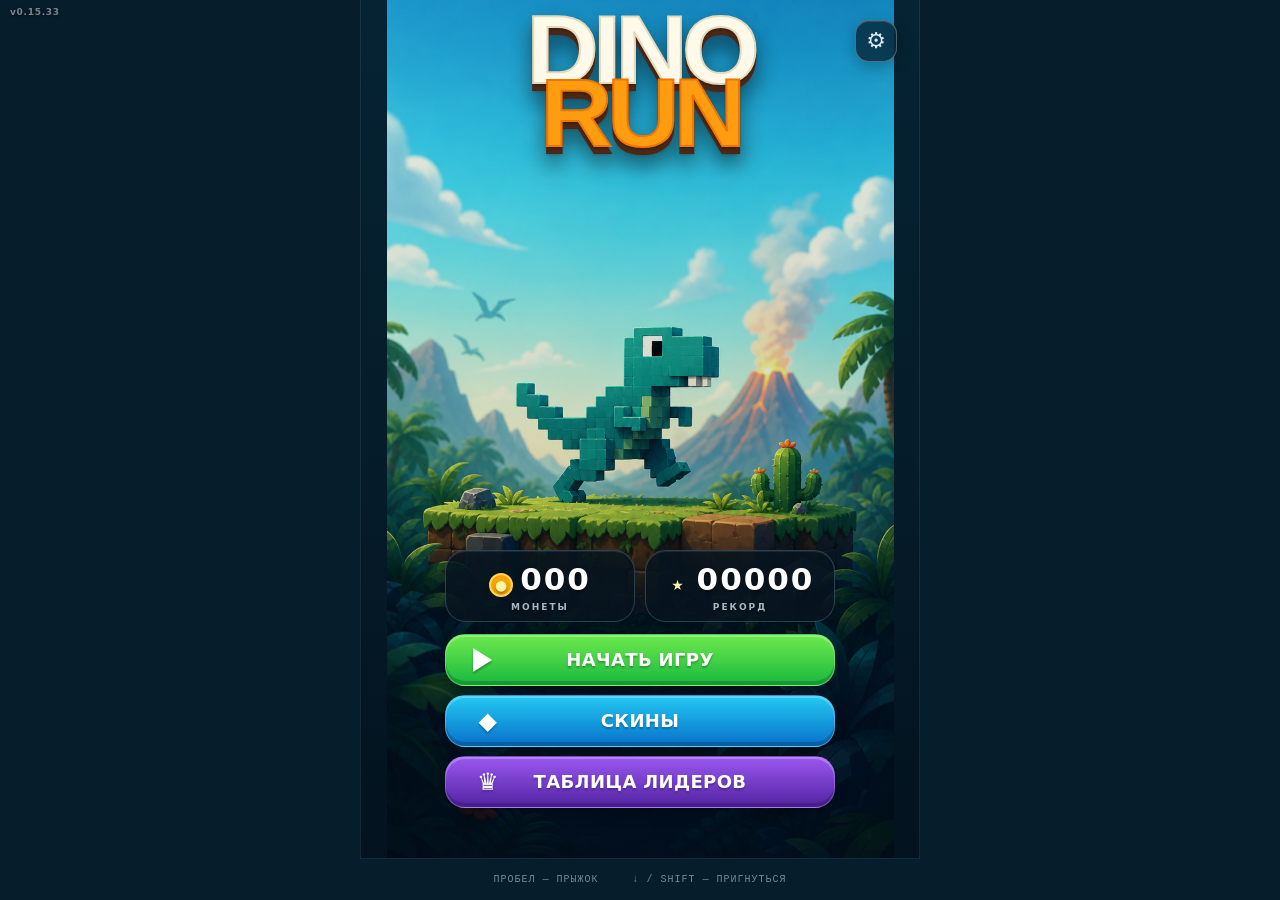
==== commit 2bb2a0b2: "Strengthen location footer contrast" ====
--- a/index.html
+++ b/index.html
@@ -6,10 +6,10 @@
   <meta name="theme-color" content="#f7f7f7" />
   <title>Dino Run</title>
   <script src="https://telegram.org/js/telegram-web-app.js?63"></script>
-  <link rel="stylesheet" href="styles.css?v=64" />
+  <link rel="stylesheet" href="styles.css?v=65" />
 </head>
 <body class="menu-open">
-  <span class="app-version" aria-label="Версия приложения">v0.15.32</span>
+  <span class="app-version" aria-label="Версия приложения">v0.15.33</span>
   <main class="game-shell" aria-label="Игра Динозаврик">
     <header class="topbar">
       <button id="pauseButton" class="icon-button" type="button" aria-label="Поставить игру на паузу">
@@ -186,7 +186,7 @@
                       <strong id="thirdExplored">0%</strong>
                     </div>
                   </div>
-                  <button id="thirdLocationPlay" type="button">НАЧАТЬ С 0 М</button>
+                  <button id="thirdLocationPlay" type="button">ИГРАТЬ</button>
                 </div>
               </div>
             </div>
@@ -288,6 +288,6 @@
   </main>
   <script src="telegram.js?v=8"></script>
   <script src="cloud-sync.js?v=8"></script>
-  <script src="game.js?v=70"></script>
+  <script src="game.js?v=71"></script>
 </body>
 </html>
--- a/styles.css
+++ b/styles.css
@@ -498,9 +498,9 @@
 .third-record-flag::after { content: ""; position: absolute; bottom: -5px; left: 50%; width: 13px; height: 13px; border: 3px solid white; border-radius: 50%; background: #28c979; transform: translateX(-50%); }
 .third-record-flag strong { position: absolute; top: 0; left: 3px; min-width: 78px; padding: 8px 12px 8px 10px; background: #ef644d; color: white; clip-path: polygon(0 0, 100% 0, 88% 50%, 100% 100%, 0 100%); font-size: 10px; line-height: 1; letter-spacing: 1px; white-space: nowrap; text-shadow: 0 2px 4px rgba(0,0,0,.4); box-shadow: 0 4px 10px rgba(0,0,0,.38); }
 .third-location-stage.future .third-record-flag { display: none; }
-.third-stage-footer { position: absolute; z-index: 8; right: 0; bottom: 0; left: 0; display: flex; flex-direction: column; justify-content: flex-end; gap: 10px; min-height: 220px; padding: 82px 18px max(20px, env(safe-area-inset-bottom)); border: 0; border-radius: 0; background: linear-gradient(180deg, transparent 0%, rgba(4,17,27,.5) 25%, rgba(4,17,27,.92) 51%, #04111b 72%); box-shadow: none; }
+.third-stage-footer { position: absolute; z-index: 8; right: 0; bottom: 0; left: 0; display: flex; flex-direction: column; justify-content: flex-end; gap: 10px; min-height: 235px; padding: 92px 18px max(20px, env(safe-area-inset-bottom)); border: 0; border-radius: 0; background: linear-gradient(180deg, transparent 0%, rgba(0,0,0,.18) 16%, rgba(0,0,0,.78) 37%, rgba(0,0,0,.97) 54%, #000 70%); box-shadow: none; }
 .third-location-stats { display: grid; grid-template-columns: .78fr 1.35fr 1fr; gap: 7px; }
-.third-location-stat { min-width: 0; padding: 9px 6px 8px; border: 1px solid rgba(119,204,235,.2); border-radius: 11px; background: rgba(10,39,54,.82); box-shadow: inset 0 1px 0 rgba(255,255,255,.06), 0 4px 12px rgba(0,0,0,.2); text-align: center; }
+.third-location-stat { min-width: 0; padding: 9px 6px 8px; border: 1px solid rgba(119,204,235,.2); border-radius: 11px; background: rgba(7,12,15,.94); box-shadow: inset 0 1px 0 rgba(255,255,255,.06), 0 4px 12px rgba(0,0,0,.38); text-align: center; }
 .third-location-stat small { display: block; overflow: hidden; margin-bottom: 4px; color: #8fb6c7; font-size: 7px; font-weight: 900; letter-spacing: .7px; white-space: nowrap; }
 .third-location-stat strong { display: block; overflow: hidden; color: white; font-size: 15px; line-height: 1; letter-spacing: .4px; white-space: nowrap; text-overflow: ellipsis; text-shadow: 0 2px 5px rgba(0,0,0,.5); }
 .third-stage-footer button { width: 100%; min-height: 52px; border: 0; border-radius: 15px; background: linear-gradient(#6de64b, #1cb63c); color: white; font: 950 15px/1 system-ui, sans-serif; letter-spacing: .3px; box-shadow: inset 0 2px 0 rgba(255,255,255,.25), 0 6px 16px rgba(0,0,0,.35); }
@@ -579,7 +579,7 @@
 @media (max-width: 520px) {
   .third-location-stage { min-height: min(570px, calc(100vh - 205px)); }
   .third-stage-heading { right: max(14px, env(safe-area-inset-right)); padding: 0; }
-  .third-stage-footer { right: 0; bottom: 0; left: 0; min-height: 205px; padding: 76px 12px max(16px, env(safe-area-inset-bottom)); }
+  .third-stage-footer { right: 0; bottom: 0; left: 0; min-height: 218px; padding: 84px 12px max(16px, env(safe-area-inset-bottom)); }
   .third-location-stats { gap: 5px; }
   .third-location-stat { padding-inline: 4px; }
   .third-location-stat small { font-size: 6px; letter-spacing: .45px; }
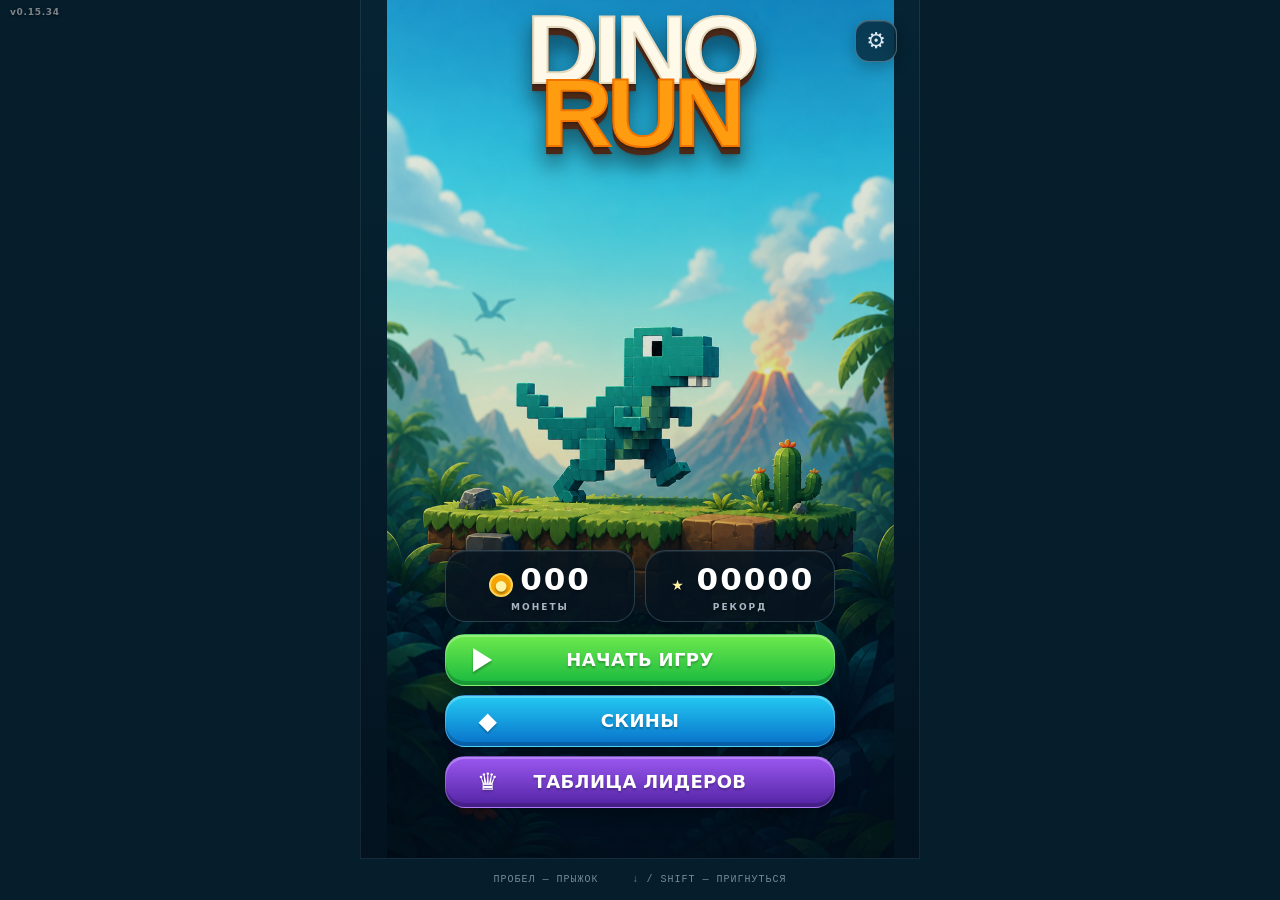
==== commit 8c7574c0: "Update complete location progression" ====
--- a/index.html
+++ b/index.html
@@ -6,10 +6,10 @@
   <meta name="theme-color" content="#f7f7f7" />
   <title>Dino Run</title>
   <script src="https://telegram.org/js/telegram-web-app.js?63"></script>
-  <link rel="stylesheet" href="styles.css?v=65" />
+  <link rel="stylesheet" href="styles.css?v=66" />
 </head>
 <body class="menu-open">
-  <span class="app-version" aria-label="Версия приложения">v0.15.33</span>
+  <span class="app-version" aria-label="Версия приложения">v0.15.34</span>
   <main class="game-shell" aria-label="Игра Динозаврик">
     <header class="topbar">
       <button id="pauseButton" class="icon-button" type="button" aria-label="Поставить игру на паузу">
@@ -64,54 +64,27 @@
               <p>Каждая следующая локация продолжает общий забег.</p>
               <p class="location-record">ТВОЙ РЕКОРД: <strong id="locationRecord">00000 М</strong></p>
               <div id="locationGrid" class="location-grid" aria-label="Выбор локации">
-              <button id="desertLocationButton" class="location-card location-desert" type="button">
-                <span class="location-number">01</span>
-                <span class="location-name">ПУСТЫНЯ</span>
-                <span class="location-range">0–3000 М</span>
-                <span class="location-action">ИГРАТЬ</span>
-              </button>
+              <button id="desertLocationButton" class="location-card location-desert" type="button"><span class="location-number">01</span><span class="location-name">ПУСТЫНЯ</span><span class="location-range">0–3000 М</span><span class="location-action">ИГРАТЬ</span></button>
               <div class="location-connector" data-from="0" data-to="3000" aria-hidden="true"><span><i></i><b></b></span></div>
-              <button class="location-card location-forest locked" type="button" disabled aria-disabled="true">
-                <span class="location-number">02</span>
-                <span class="location-name">ЛЕС</span>
-                <span class="location-range">3000–6000 М</span>
-                <span class="location-action">СКОРО</span>
-              </button>
+              <button class="location-card location-forest locked" type="button" disabled aria-disabled="true"><span class="location-number">02</span><span class="location-name">ЛЕС</span><span class="location-range">3000–6000 М</span><span class="location-action">СКОРО</span></button>
               <div class="location-connector" data-from="3000" data-to="6000" aria-hidden="true"><span><i></i><b></b></span></div>
-              <button class="location-card location-jungle locked" type="button" disabled aria-disabled="true">
-                <span class="location-number">03</span>
-                <span class="location-name">ДЖУНГЛИ</span>
-                <span class="location-range">6000–9000 М</span>
-                <span class="location-action">СКОРО</span>
-              </button>
+              <button class="location-card location-swamp locked" type="button" disabled aria-disabled="true"><span class="location-number">03</span><span class="location-name">БОЛОТА</span><span class="location-range">6000–9000 М</span><span class="location-action">СКОРО</span></button>
               <div class="location-connector" data-from="6000" data-to="9000" aria-hidden="true"><span><i></i><b></b></span></div>
-              <button class="location-card location-meteor locked" type="button" disabled aria-disabled="true">
-                <span class="location-number">04</span>
-                <span class="location-name">МЕТЕОРИТНЫЙ ДОЖДЬ</span>
-                <span class="location-range">9000–12000 М</span>
-                <span class="location-action">СКОРО</span>
-              </button>
+              <button class="location-card location-jungle locked" type="button" disabled aria-disabled="true"><span class="location-number">04</span><span class="location-name">ДЖУНГЛИ</span><span class="location-range">9000–12000 М</span><span class="location-action">СКОРО</span></button>
               <div class="location-connector" data-from="9000" data-to="12000" aria-hidden="true"><span><i></i><b></b></span></div>
-              <button class="location-card location-ice-age locked" type="button" disabled aria-disabled="true">
-                <span class="location-number">05</span>
-                <span class="location-name">ЛЕДНИКОВЫЙ ПЕРИОД</span>
-                <span class="location-range">12000–15000 М</span>
-                <span class="location-action">СКОРО</span>
-              </button>
+              <button class="location-card location-impact locked" type="button" disabled aria-disabled="true"><span class="location-number">05</span><span class="location-name">ПАДЕНИЕ АСТЕРОИДА</span><span class="location-range">12000–15000 М</span><span class="location-action">СКОРО</span></button>
               <div class="location-connector" data-from="12000" data-to="15000" aria-hidden="true"><span><i></i><b></b></span></div>
-              <button class="location-card location-scorched locked" type="button" disabled aria-disabled="true">
-                <span class="location-number">06</span>
-                <span class="location-name">ИСПЕПЕЛЁННАЯ ЗЕМЛЯ</span>
-                <span class="location-range">15000–18000 М</span>
-                <span class="location-action">СКОРО</span>
-              </button>
+              <button class="location-card location-firestorm locked" type="button" disabled aria-disabled="true"><span class="location-number">06</span><span class="location-name">ГЛОБАЛЬНЫЕ ПОЖАРЫ</span><span class="location-range">15000–18000 М</span><span class="location-action">СКОРО</span></button>
               <div class="location-connector" data-from="15000" data-to="18000" aria-hidden="true"><span><i></i><b></b></span></div>
-              <button class="location-card location-toxic locked" type="button" disabled aria-disabled="true">
-                <span class="location-number">07</span>
-                <span class="location-name">ТОКСИЧНЫЕ БОЛОТА</span>
-                <span class="location-range">18000–21000 М</span>
-                <span class="location-action">СКОРО</span>
-              </button>
+              <button class="location-card location-ash locked" type="button" disabled aria-disabled="true"><span class="location-number">07</span><span class="location-name">ПЕПЕЛЬНАЯ ЗИМА</span><span class="location-range">18000–21000 М</span><span class="location-action">СКОРО</span></button>
+              <div class="location-connector" data-from="18000" data-to="21000" aria-hidden="true"><span><i></i><b></b></span></div>
+              <button class="location-card location-ice-age locked" type="button" disabled aria-disabled="true"><span class="location-number">08</span><span class="location-name">ЛЕДНИКОВЫЙ ПЕРИОД</span><span class="location-range">21000–24000 М</span><span class="location-action">СКОРО</span></button>
+              <div class="location-connector" data-from="21000" data-to="24000" aria-hidden="true"><span><i></i><b></b></span></div>
+              <button class="location-card location-rebirth locked" type="button" disabled aria-disabled="true"><span class="location-number">09</span><span class="location-name">ВОЗРОЖДЕНИЕ</span><span class="location-range">24000–27000 М</span><span class="location-action">СКОРО</span></button>
+              <div class="location-connector" data-from="24000" data-to="27000" aria-hidden="true"><span><i></i><b></b></span></div>
+              <button class="location-card location-civilization locked" type="button" disabled aria-disabled="true"><span class="location-number">10</span><span class="location-name">ДРЕВНЯЯ ЦИВИЛИЗАЦИЯ</span><span class="location-range">27000–30000 М</span><span class="location-action">СКОРО</span></button>
+              <div class="location-connector" data-from="27000" data-to="30000" aria-hidden="true"><span><i></i><b></b></span></div>
+              <button class="location-card location-space locked" type="button" disabled aria-disabled="true"><span class="location-number">11</span><span class="location-name">КОСМОС</span><span class="location-range">30000–33000 М</span><span class="location-action">СКОРО</span></button>
               </div>
             </div>
             <div class="new-location-view">
@@ -125,25 +98,37 @@
                   <span class="new-location-copy"><small>ЛОКАЦИЯ 02</small><strong>ЛЕС</strong><em>3000–6000 М</em></span>
                   <span class="new-location-art new-art-forest" aria-hidden="true"><b>🔒</b></span>
                 </button>
-                <button class="new-location-card new-theme-jungle locked" type="button" data-from="6000" data-to="9000" disabled aria-disabled="true">
-                  <span class="new-location-copy"><small>ЛОКАЦИЯ 03</small><strong>ДЖУНГЛИ</strong><em>6000–9000 М</em></span>
+                <button class="new-location-card new-theme-swamp locked" type="button" data-from="6000" data-to="9000" disabled aria-disabled="true">
+                  <span class="new-location-copy"><small>ЛОКАЦИЯ 03</small><strong>БОЛОТА</strong><em>6000–9000 М</em></span>
+                  <span class="new-location-art" aria-hidden="true"><b>🔒</b></span>
+                </button>
+                <button class="new-location-card new-theme-jungle locked" type="button" data-from="9000" data-to="12000" disabled aria-disabled="true">
+                  <span class="new-location-copy"><small>ЛОКАЦИЯ 04</small><strong>ДЖУНГЛИ</strong><em>9000–12000 М</em></span>
                   <span class="new-location-art new-art-jungle" aria-hidden="true"><b>🔒</b></span>
                 </button>
-                <button class="new-location-card new-theme-meteor locked" type="button" data-from="9000" data-to="12000" disabled aria-disabled="true">
-                  <span class="new-location-copy"><small>ЛОКАЦИЯ 04</small><strong>МЕТЕОРИТНЫЙ ДОЖДЬ</strong><em>9000–12000 М</em></span>
-                  <span class="new-location-art new-art-meteor" aria-hidden="true"><b>🔒</b></span>
-                </button>
-                <button class="new-location-card new-theme-ice locked" type="button" data-from="12000" data-to="15000" disabled aria-disabled="true">
-                  <span class="new-location-copy"><small>ЛОКАЦИЯ 05</small><strong>ЛЕДНИКОВЫЙ ПЕРИОД</strong><em>12000–15000 М</em></span>
-                  <span class="new-location-art new-art-ice" aria-hidden="true"><b>🔒</b></span>
-                </button>
-                <button class="new-location-card new-theme-scorched locked" type="button" data-from="15000" data-to="18000" disabled aria-disabled="true">
-                  <span class="new-location-copy"><small>ЛОКАЦИЯ 06</small><strong>ИСПЕПЕЛЁННАЯ ЗЕМЛЯ</strong><em>15000–18000 М</em></span>
-                  <span class="new-location-art new-art-scorched" aria-hidden="true"><b>🔒</b></span>
-                </button>
-                <button class="new-location-card new-theme-toxic locked" type="button" data-from="18000" data-to="21000" disabled aria-disabled="true">
-                  <span class="new-location-copy"><small>ЛОКАЦИЯ 07</small><strong>ТОКСИЧНЫЕ БОЛОТА</strong><em>18000–21000 М</em></span>
-                  <span class="new-location-art new-art-toxic" aria-hidden="true"><b>🔒</b></span>
+                <button class="new-location-card new-theme-impact locked" type="button" data-from="12000" data-to="15000" disabled aria-disabled="true">
+                  <span class="new-location-copy"><small>ЛОКАЦИЯ 05</small><strong>ПАДЕНИЕ АСТЕРОИДА</strong><em>12000–15000 М</em></span>
+                  <span class="new-location-art" aria-hidden="true"><b>🔒</b></span>
+                </button>
+                <button class="new-location-card new-theme-firestorm locked" type="button" data-from="15000" data-to="18000" disabled aria-disabled="true">
+                  <span class="new-location-copy"><small>ЛОКАЦИЯ 06</small><strong>ГЛОБАЛЬНЫЕ ПОЖАРЫ</strong><em>15000–18000 М</em></span>
+                  <span class="new-location-art" aria-hidden="true"><b>🔒</b></span>
+                </button>
+                <button class="new-location-card new-theme-ash locked" type="button" data-from="18000" data-to="21000" disabled aria-disabled="true">
+                  <span class="new-location-copy"><small>ЛОКАЦИЯ 07</small><strong>ПЕПЕЛЬНАЯ ЗИМА</strong><em>18000–21000 М</em></span>
+                  <span class="new-location-art" aria-hidden="true"><b>🔒</b></span>
+                </button>
+                <button class="new-location-card new-theme-ice locked" type="button" data-from="21000" data-to="24000" disabled aria-disabled="true">
+                  <span class="new-location-copy"><small>ЛОКАЦИЯ 08</small><strong>ЛЕДНИКОВЫЙ ПЕРИОД</strong><em>21000–24000 М</em></span><span class="new-location-art" aria-hidden="true"><b>🔒</b></span>
+                </button>
+                <button class="new-location-card new-theme-rebirth locked" type="button" data-from="24000" data-to="27000" disabled aria-disabled="true">
+                  <span class="new-location-copy"><small>ЛОКАЦИЯ 09</small><strong>ВОЗРОЖДЕНИЕ</strong><em>24000–27000 М</em></span><span class="new-location-art" aria-hidden="true"><b>🔒</b></span>
+                </button>
+                <button class="new-location-card new-theme-civilization locked" type="button" data-from="27000" data-to="30000" disabled aria-disabled="true">
+                  <span class="new-location-copy"><small>ЛОКАЦИЯ 10</small><strong>ДРЕВНЯЯ ЦИВИЛИЗАЦИЯ</strong><em>27000–30000 М</em></span><span class="new-location-art" aria-hidden="true"><b>🔒</b></span>
+                </button>
+                <button class="new-location-card new-theme-space locked" type="button" data-from="30000" data-to="33000" disabled aria-disabled="true">
+                  <span class="new-location-copy"><small>ЛОКАЦИЯ 11</small><strong>КОСМОС</strong><em>30000–33000 М</em></span><span class="new-location-art" aria-hidden="true"><b>🔒</b></span>
                 </button>
               </div>
             </div>
@@ -237,11 +222,15 @@
               <div id="devDistanceButtons" class="dev-distances dev-start-distances">
                 <button type="button" data-distance="0"><strong>ПУСТЫНЯ</strong><small>0 М</small></button>
                 <button type="button" data-distance="3000"><strong>ЛЕС</strong><small>3000 М</small></button>
-                <button type="button" data-distance="6000"><strong>ДЖУНГЛИ</strong><small>6000 М</small></button>
-                <button type="button" data-distance="9000"><strong>МЕТЕОРИТЫ</strong><small>9000 М</small></button>
-                <button type="button" data-distance="12000"><strong>ЛЕДНИКОВЫЙ ПЕРИОД</strong><small>12000 М</small></button>
-                <button type="button" data-distance="15000"><strong>ИСПЕПЕЛЁННАЯ ЗЕМЛЯ</strong><small>15000 М</small></button>
-                <button type="button" data-distance="18000"><strong>ТОКСИЧНЫЕ БОЛОТА</strong><small>18000 М</small></button>
+                <button type="button" data-distance="6000"><strong>БОЛОТА</strong><small>6000 М</small></button>
+                <button type="button" data-distance="9000"><strong>ДЖУНГЛИ</strong><small>9000 М</small></button>
+                <button type="button" data-distance="12000"><strong>ПАДЕНИЕ АСТЕРОИДА</strong><small>12000 М</small></button>
+                <button type="button" data-distance="15000"><strong>ГЛОБАЛЬНЫЕ ПОЖАРЫ</strong><small>15000 М</small></button>
+                <button type="button" data-distance="18000"><strong>ПЕПЕЛЬНАЯ ЗИМА</strong><small>18000 М</small></button>
+                <button type="button" data-distance="21000"><strong>ЛЕДНИКОВЫЙ ПЕРИОД</strong><small>21000 М</small></button>
+                <button type="button" data-distance="24000"><strong>ВОЗРОЖДЕНИЕ</strong><small>24000 М</small></button>
+                <button type="button" data-distance="27000"><strong>ДРЕВНЯЯ ЦИВИЛИЗАЦИЯ</strong><small>27000 М</small></button>
+                <button type="button" data-distance="30000"><strong>КОСМОС</strong><small>30000 М</small></button>
                 <button type="button" data-obstacle-free>БЕЗ ПРЕГРАД</button>
               </div>
             </div>
@@ -288,6 +277,6 @@
   </main>
   <script src="telegram.js?v=8"></script>
   <script src="cloud-sync.js?v=8"></script>
-  <script src="game.js?v=71"></script>
+  <script src="game.js?v=72"></script>
 </body>
 </html>
--- a/styles.css
+++ b/styles.css
@@ -427,11 +427,15 @@
 .new-location-art b { position: relative; z-index: 2; display: grid; place-items: center; width: 46px; height: 46px; border: 1px solid rgba(255,255,255,.3); border-radius: 50%; background: rgba(4,13,20,.72); font-size: 20px; }
 .new-theme-desert { --location-bg: url("assets/desert-sky-day.png"); }
 .new-theme-forest { --location-bg: linear-gradient(145deg, #4f8053, #132d23); }
+.new-theme-swamp { --location-bg: url("assets/location-map/toxic-crystal-ground.png?v=1"); }
 .new-theme-jungle { --location-bg: radial-gradient(circle at 70% 28%, #6bd35e, transparent 24%), linear-gradient(145deg, #16755b, #082a21); }
-.new-theme-meteor { --location-bg: radial-gradient(circle at 68% 28%, #ff8739, transparent 10%), linear-gradient(145deg, #5a294d, #171027); }
+.new-theme-impact { --location-bg: url("assets/location-map/meteor-ice-ground.png?v=1"); }
+.new-theme-firestorm { --location-bg: url("assets/location-map/scorched-ground.png?v=1"); }
+.new-theme-ash { --location-bg: linear-gradient(145deg, #6f737a, #20242a); }
 .new-theme-ice { --location-bg: linear-gradient(145deg, #a8edf4, #245589); }
-.new-theme-scorched { --location-bg: url("assets/location-map/scorched-ground.png?v=1"); }
-.new-theme-toxic { --location-bg: url("assets/location-map/toxic-crystal-ground.png?v=1"); }
+.new-theme-rebirth { --location-bg: linear-gradient(145deg, #8fd95c, #245f3d); }
+.new-theme-civilization { --location-bg: linear-gradient(145deg, #deb86b, #65502e); }
+.new-theme-space { --location-bg: radial-gradient(circle at 72% 25%, #7cdcff 0 2%, transparent 3%), linear-gradient(145deg, #182663, #050817 75%); }
 body.location-view-new .legacy-location-view { display: none; }
 body.location-view-new .new-location-view { display: block; }
 .third-location-view { display: none; width: min(680px, 100%); margin: 18px auto 24px; }
@@ -445,22 +449,32 @@
 .third-theme-desert { --third-bg: linear-gradient(180deg, #1eaff7 0%, #69d3ff 58%, #a9ebff 100%); }
 .third-theme-desert::before { background: linear-gradient(180deg, rgba(255,255,255,.08), transparent 55%, rgba(7,68,103,.16) 100%); }
 .third-theme-forest { --third-bg: linear-gradient(180deg, #45baf3 0%, #9de4fb 58%, #d8f5fa 100%); }
+.third-theme-swamp { --third-bg: linear-gradient(180deg, #83bbb0 0%, #456f59 55%, #172a22 100%); }
 .third-theme-jungle { --third-bg: radial-gradient(circle at 70% 28%, #72d45f, transparent 25%), linear-gradient(145deg, #17775d, #06271e); }
-.third-theme-meteor { --third-bg: radial-gradient(circle at 65% 30%, #ff8035, transparent 9%), linear-gradient(145deg, #592749, #160e25); }
+.third-theme-impact { --third-bg: radial-gradient(circle at 65% 30%, #ff8035, transparent 9%), linear-gradient(145deg, #592749, #160e25); }
+.third-theme-firestorm { --third-bg: linear-gradient(180deg, #ff7354 0%, #c43a55 48%, #421828 100%); }
+.third-theme-ash { --third-bg: linear-gradient(180deg, #8d939b 0%, #4a4e55 54%, #1b1d22 100%); }
 .third-theme-ice { --third-bg: linear-gradient(145deg, #a7eef4, #255789); }
-.third-theme-scorched { --third-bg: linear-gradient(180deg, #ff7354 0%, #c43a55 48%, #421828 100%); }
-.third-theme-toxic { --third-bg: linear-gradient(180deg, #81d8df 0%, #4a839f 50%, #18243c 100%); }
+.third-theme-rebirth { --third-bg: linear-gradient(180deg, #75d9f2 0%, #8de279 54%, #245b39 100%); }
+.third-theme-civilization { --third-bg: linear-gradient(180deg, #67cce9 0%, #e3c77b 58%, #775936 100%); }
+.third-theme-space { --third-bg: radial-gradient(circle at 22% 18%, #5471bd 0 1%, transparent 2%), radial-gradient(circle at 75% 32%, #b4efff 0 1%, transparent 2%), linear-gradient(180deg, #111b4b, #03050d 78%); }
 .third-island-layer { position: absolute; z-index: 3; inset: 0; display: none; background: url("assets/location-map/desert-forest-ground.png") center / 100% 100% no-repeat; pointer-events: none; }
 .third-theme-desert .third-island-layer { display: block; }
 .third-theme-forest .third-island-layer { display: block; background-image: url("assets/location-map/forest-jungle-ground.png?v=1"); }
+.third-theme-swamp .third-island-layer { display: block; background-image: url("assets/location-map/toxic-crystal-ground.png?v=1"); }
 .third-theme-jungle .third-island-layer { display: block; background-image: url("assets/location-map/jungle-meteor-ground.png?v=1"); }
-.third-theme-meteor .third-island-layer { display: block; background-image: url("assets/location-map/meteor-ice-ground.png?v=1"); }
+.third-theme-impact .third-island-layer { display: block; background-image: url("assets/location-map/meteor-ice-ground.png?v=1"); }
+.third-theme-firestorm .third-island-layer,
+.third-theme-ash .third-island-layer { display: block; background-image: url("assets/location-map/scorched-ground.png?v=1"); }
 .third-theme-ice .third-island-layer { display: block; background-image: url("assets/location-map/ice-scorched-ground.png?v=1"); }
-.third-theme-scorched .third-island-layer { display: block; background-image: url("assets/location-map/scorched-ground.png?v=1"); }
-.third-theme-toxic .third-island-layer { display: block; background-image: url("assets/location-map/toxic-crystal-ground.png?v=1"); }
+.third-theme-rebirth .third-island-layer { display: block; background-image: url("assets/location-map/forest-jungle-ground.png?v=1"); }
+.third-theme-civilization .third-island-layer { display: block; background-image: url("assets/location-map/desert-forest-ground.png?v=1"); }
+.third-theme-space .third-island-layer { display: block; background-image: url("assets/location-map/toxic-crystal-ground.png?v=1"); filter: hue-rotate(120deg) brightness(.62); }
 .third-map-clouds { position: absolute; z-index: 4; top: 33%; right: 0; left: 0; display: none; height: 17%; overflow: hidden; pointer-events: none; }
 .third-theme-desert .third-map-clouds,
-.third-theme-forest .third-map-clouds { display: block; }
+.third-theme-forest .third-map-clouds,
+.third-theme-rebirth .third-map-clouds,
+.third-theme-civilization .third-map-clouds { display: block; }
 .third-map-clouds i { position: absolute; left: -32%; display: block; width: 132px; height: 72px; background-position: center; background-repeat: no-repeat; background-size: contain; image-rendering: pixelated; opacity: 1; transform-origin: center bottom; animation: third-cloud-drift var(--cloud-time) linear infinite; animation-delay: var(--cloud-delay); }
 .third-map-clouds i:nth-child(1)  { --cloud-time: 28s; --cloud-delay: -21s; top: 56%; background-image: url("assets/location-map/clouds/cloud-1.png?v=3"); scale: 1.05; }
 .third-map-clouds i:nth-child(2)  { --cloud-time: 68s; --cloud-delay: -42s; top: 5%;  background-image: url("assets/location-map/clouds/cloud-2.png?v=3"); scale: .46; }
@@ -602,11 +616,15 @@
 .location-card:not(:disabled):hover::before { transform: scale(1.04); }
 .location-desert::before { background-image: url("assets/desert-sky-day.png"); background-color: #e5a93e; }
 .location-forest::before { background: linear-gradient(155deg, #29683d, #082b25 70%); }
+.location-swamp::before { background-image: url("assets/location-map/toxic-crystal-ground.png?v=1"); background-color: #264c36; }
 .location-jungle::before { background: radial-gradient(circle at 70% 28%, rgba(104,214,95,.72), transparent 24%), linear-gradient(145deg, #13735d, #05291f 72%); }
-.location-meteor::before { background: radial-gradient(circle at 74% 22%, #ff9b3d 0 2%, transparent 3%), linear-gradient(145deg, #4d244a, #140d26 72%); }
+.location-impact::before { background-image: url("assets/location-map/meteor-ice-ground.png?v=1"); background-color: #4d244a; }
+.location-firestorm::before { background-image: url("assets/location-map/scorched-ground.png?v=1"); background-color: #4a1c21; }
+.location-ash::before { background: linear-gradient(145deg, #777b82, #20242b 72%); }
 .location-ice-age::before { background: radial-gradient(circle at 70% 22%, rgba(225,250,255,.75), transparent 24%), linear-gradient(145deg, #6ccfe5, #173b68 74%); }
-.location-scorched::before { background-image: url("assets/location-map/scorched-ground.png?v=1"); background-color: #4a1c21; }
-.location-toxic::before { background-image: url("assets/location-map/toxic-crystal-ground.png?v=1"); background-color: #183047; }
+.location-rebirth::before { background: linear-gradient(145deg, #7bd660, #245f3d 72%); }
+.location-civilization::before { background: linear-gradient(145deg, #e0be73, #69502e 72%); }
+.location-space::before { background: radial-gradient(circle at 70% 25%, #8ce7ff 0 1.5%, transparent 2.5%), linear-gradient(145deg, #17245b, #040611 76%); }
 .location-number { position: absolute; top: 15px; left: 17px; font-size: 13px; font-weight: 900; opacity: .8; }
 .location-name { font-size: clamp(24px, 5vw, 36px); font-weight: 950; letter-spacing: 1px; }
 .location-range { margin-top: 3px; color: #cde8f1; font-size: 13px; font-weight: 800; letter-spacing: 1px; }
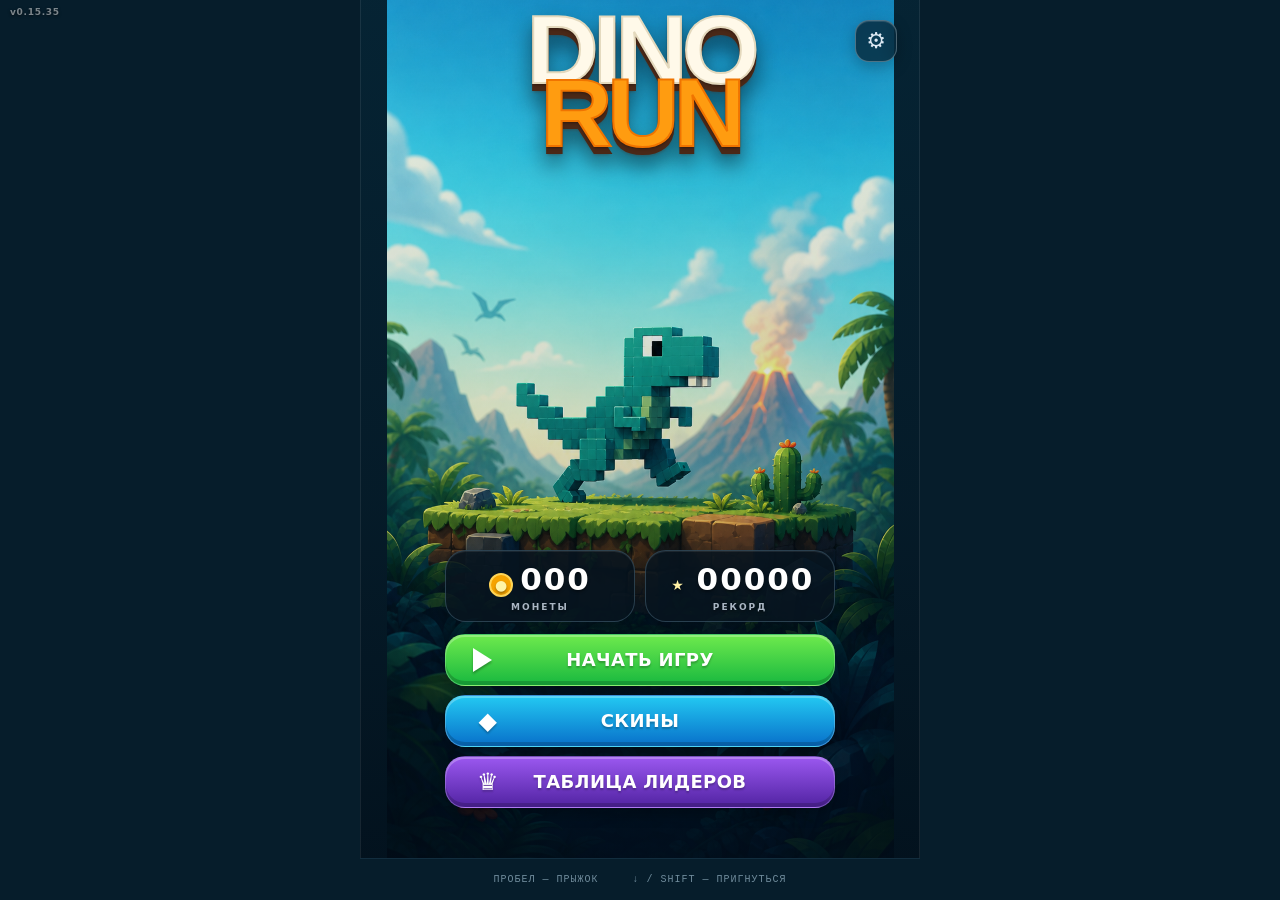
==== commit abd7d623: "Add developer fog toggle" ====
--- a/index.html
+++ b/index.html
@@ -6,10 +6,10 @@
   <meta name="theme-color" content="#f7f7f7" />
   <title>Dino Run</title>
   <script src="https://telegram.org/js/telegram-web-app.js?63"></script>
-  <link rel="stylesheet" href="styles.css?v=66" />
+  <link rel="stylesheet" href="styles.css?v=67" />
 </head>
 <body class="menu-open">
-  <span class="app-version" aria-label="Версия приложения">v0.15.34</span>
+  <span class="app-version" aria-label="Версия приложения">v0.15.35</span>
   <main class="game-shell" aria-label="Игра Динозаврик">
     <header class="topbar">
       <button id="pauseButton" class="icon-button" type="button" aria-label="Поставить игру на паузу">
@@ -217,6 +217,10 @@
                 <button type="button" data-location-view="new" aria-pressed="false">НОВАЯ</button>
                 <button type="button" data-location-view="third" aria-pressed="true">ВАРИАНТ 3</button>
               </div>
+              <button id="devFogToggle" class="settings-toggle developer-fog-toggle" type="button" aria-pressed="true">
+                <span class="settings-toggle-icon" aria-hidden="true">☁</span>
+                <span id="devFogLabel">ТУМАН: ВКЛ</span>
+              </button>
               <p class="eyebrow dev-run-title">ТЕСТОВЫЙ ЗАБЕГ</p>
               <p>Быстро запусти игру с начала нужной локации. Рекорд не сохраняется.</p>
               <div id="devDistanceButtons" class="dev-distances dev-start-distances">
@@ -277,6 +281,6 @@
   </main>
   <script src="telegram.js?v=8"></script>
   <script src="cloud-sync.js?v=8"></script>
-  <script src="game.js?v=72"></script>
+  <script src="game.js?v=73"></script>
 </body>
 </html>
--- a/styles.css
+++ b/styles.css
@@ -403,6 +403,7 @@
 .settings-developer { margin-top: 30px; padding-top: 24px; border-top: 1px solid rgba(255,255,255,.18); }
 .settings-developer h3 { margin: 6px 0 8px; font-size: clamp(18px, 5vw, 26px); }
 .settings-developer .dev-start-distances { margin-top: 18px; }
+.developer-fog-toggle { width: min(100%, 460px); margin: 14px auto 0; }
 .location-view-switch { display: grid; grid-template-columns: repeat(3, 1fr); gap: 8px; margin: 12px 0 26px; padding: 5px; border: 1px solid rgba(255,255,255,.18); border-radius: 16px; background: rgba(0,0,0,.24); }
 .location-view-switch button { min-height: 44px; border: 0; border-radius: 11px; background: transparent; color: #9babb8; font: 900 12px/1 system-ui, sans-serif; letter-spacing: 1px; cursor: pointer; }
 .location-view-switch button[aria-pressed="true"] { background: linear-gradient(#25cbe3, #1577be); color: white; box-shadow: inset 0 2px 0 rgba(255,255,255,.22), 0 5px 12px rgba(0,0,0,.28); }
@@ -499,6 +500,7 @@
 .third-location-fog::before,
 .third-location-fog::after { content: ""; position: absolute; inset: -18% -30%; background: radial-gradient(ellipse at 8% 47%, rgba(244,252,250,.98) 0 8%, transparent 23%), radial-gradient(ellipse at 28% 63%, rgba(226,244,241,.94) 0 10%, transparent 27%), radial-gradient(ellipse at 48% 37%, rgba(248,253,251,.96) 0 9%, transparent 25%), radial-gradient(ellipse at 69% 60%, rgba(218,240,237,.95) 0 11%, transparent 28%), radial-gradient(ellipse at 90% 42%, rgba(247,253,252,.98) 0 9%, transparent 25%); background-size: 44% 76%, 51% 82%, 47% 72%, 55% 86%, 43% 78%; filter: blur(7px); opacity: .96; animation: third-fog-clouds 18s ease-in-out infinite alternate; }
 .third-location-fog::after { inset: -6% -38%; background-position: 12% 18%, 33% 65%, 57% 28%, 78% 72%, 98% 37%; background-size: 38% 68%, 48% 75%, 42% 66%, 50% 78%, 40% 70%; filter: blur(13px); opacity: .9; animation-duration: 25s; animation-direction: alternate-reverse; }
+body.dev-fog-off .third-location-fog { display: none !important; }
 @keyframes third-fog-clouds { from { transform: translate3d(-4%, 0, 0) scale(1.02); } to { transform: translate3d(6%, -2%, 0) scale(1.08); } }
 .third-route { position: absolute; z-index: 7; right: 7%; bottom: 36.6%; left: 7%; height: 8px; border: 1px solid rgba(0,0,0,.92); border-radius: 99px; background: rgba(8,22,28,.68); box-shadow: 0 0 0 1px rgba(0,0,0,.36), 0 2px 5px rgba(0,0,0,.35); }
 .third-route span { display: block; width: var(--third-progress); height: 100%; border-radius: inherit; background: linear-gradient(90deg, #ffd259, #55e66b); box-shadow: 0 0 12px rgba(88,225,105,.72); }
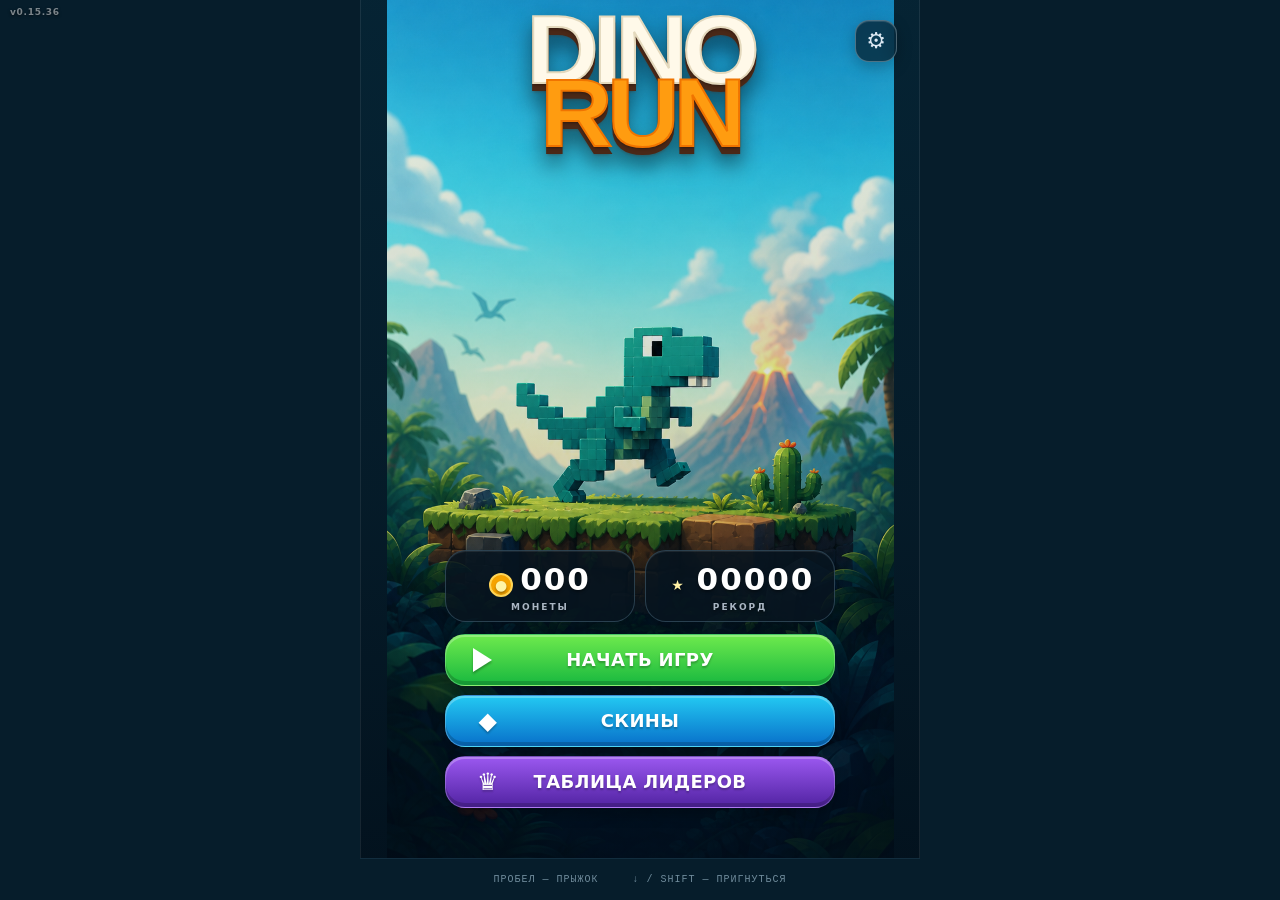
==== commit 15e007a8: "Replace forest gameplay background" ====
--- a/index.html
+++ b/index.html
@@ -9,7 +9,7 @@
   <link rel="stylesheet" href="styles.css?v=67" />
 </head>
 <body class="menu-open">
-  <span class="app-version" aria-label="Версия приложения">v0.15.35</span>
+  <span class="app-version" aria-label="Версия приложения">v0.15.36</span>
   <main class="game-shell" aria-label="Игра Динозаврик">
     <header class="topbar">
       <button id="pauseButton" class="icon-button" type="button" aria-label="Поставить игру на паузу">
@@ -281,6 +281,6 @@
   </main>
   <script src="telegram.js?v=8"></script>
   <script src="cloud-sync.js?v=8"></script>
-  <script src="game.js?v=73"></script>
+  <script src="game.js?v=74"></script>
 </body>
 </html>
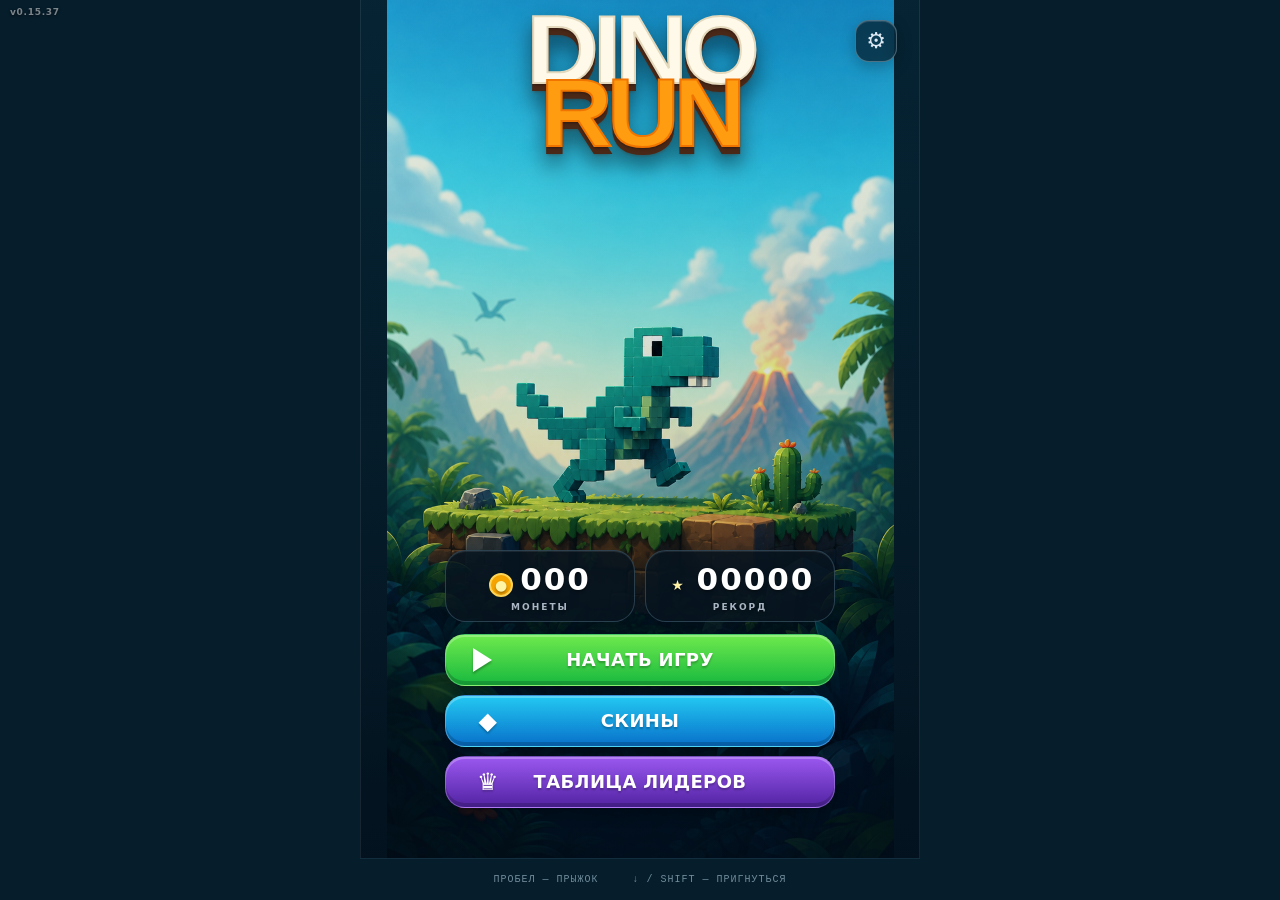
==== commit 49a51b86: "Add jungle gameplay background" ====
--- a/index.html
+++ b/index.html
@@ -9,7 +9,7 @@
   <link rel="stylesheet" href="styles.css?v=67" />
 </head>
 <body class="menu-open">
-  <span class="app-version" aria-label="Версия приложения">v0.15.36</span>
+  <span class="app-version" aria-label="Версия приложения">v0.15.37</span>
   <main class="game-shell" aria-label="Игра Динозаврик">
     <header class="topbar">
       <button id="pauseButton" class="icon-button" type="button" aria-label="Поставить игру на паузу">
@@ -281,6 +281,6 @@
   </main>
   <script src="telegram.js?v=8"></script>
   <script src="cloud-sync.js?v=8"></script>
-  <script src="game.js?v=74"></script>
+  <script src="game.js?v=75"></script>
 </body>
 </html>
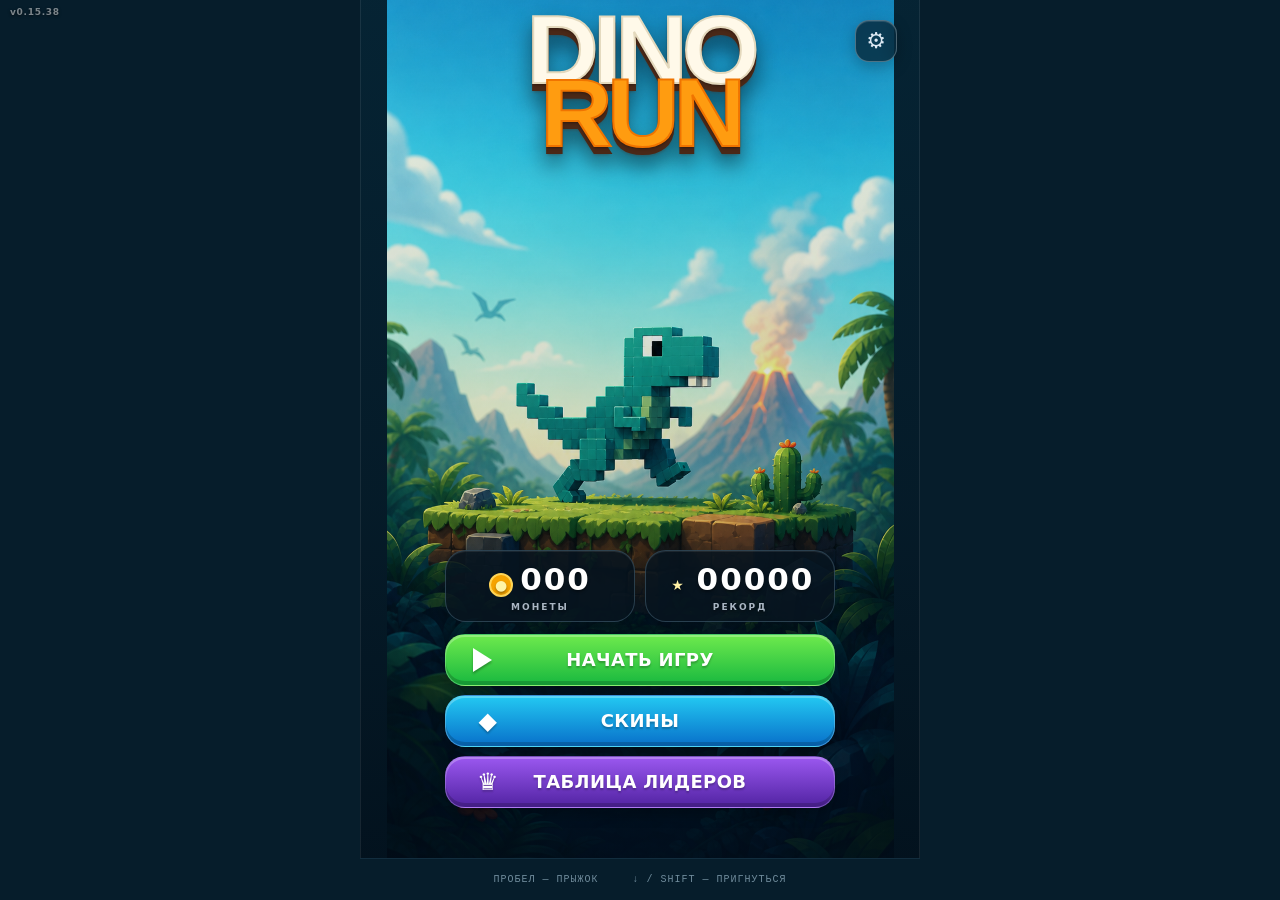
==== commit 58e48daf: "Add swamp gameplay background" ====
--- a/index.html
+++ b/index.html
@@ -9,7 +9,7 @@
   <link rel="stylesheet" href="styles.css?v=67" />
 </head>
 <body class="menu-open">
-  <span class="app-version" aria-label="Версия приложения">v0.15.37</span>
+  <span class="app-version" aria-label="Версия приложения">v0.15.38</span>
   <main class="game-shell" aria-label="Игра Динозаврик">
     <header class="topbar">
       <button id="pauseButton" class="icon-button" type="button" aria-label="Поставить игру на паузу">
@@ -281,6 +281,6 @@
   </main>
   <script src="telegram.js?v=8"></script>
   <script src="cloud-sync.js?v=8"></script>
-  <script src="game.js?v=75"></script>
+  <script src="game.js?v=76"></script>
 </body>
 </html>
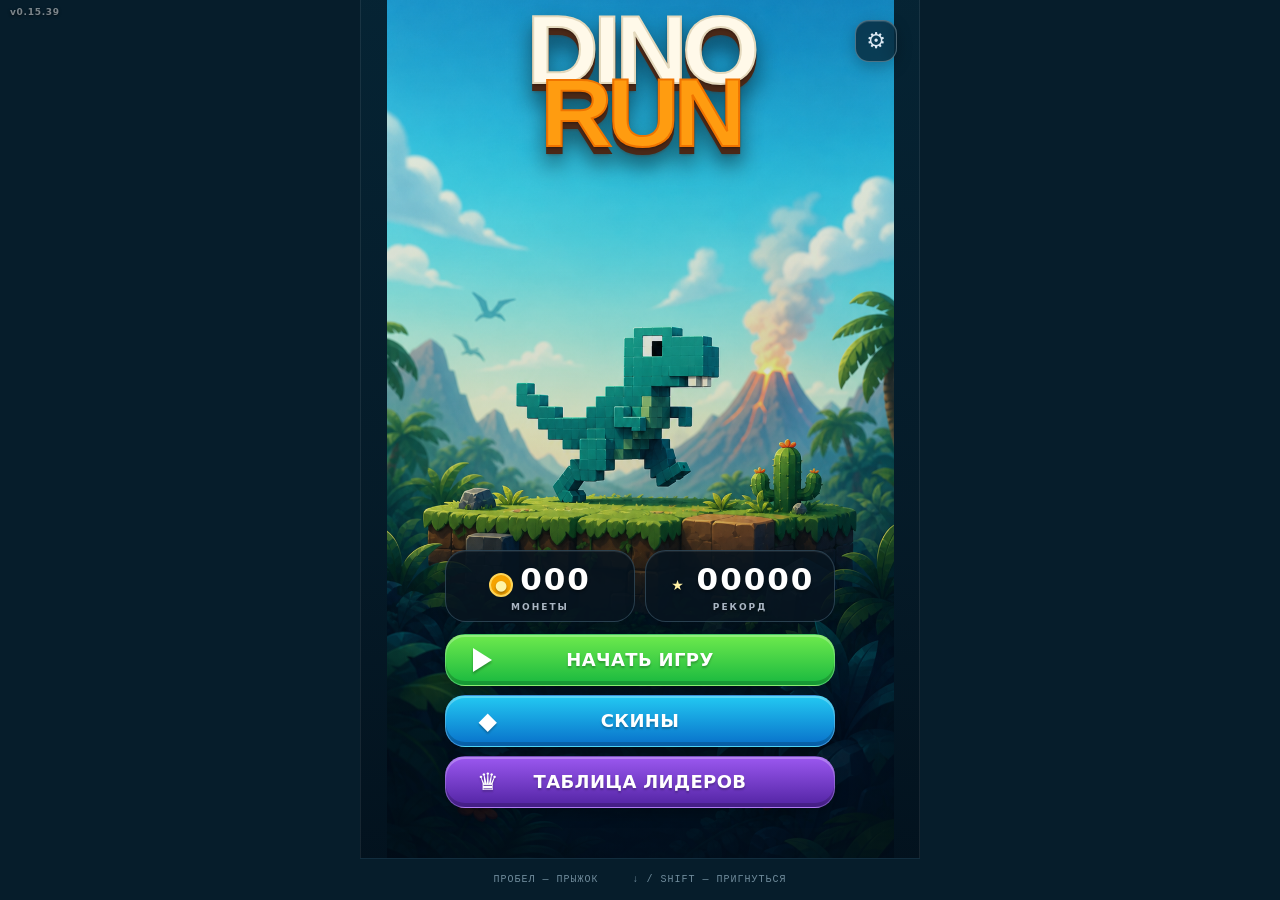
==== commit e4c8c46b: "Replace forest ground texture" ====
--- a/index.html
+++ b/index.html
@@ -9,7 +9,7 @@
   <link rel="stylesheet" href="styles.css?v=67" />
 </head>
 <body class="menu-open">
-  <span class="app-version" aria-label="Версия приложения">v0.15.38</span>
+  <span class="app-version" aria-label="Версия приложения">v0.15.39</span>
   <main class="game-shell" aria-label="Игра Динозаврик">
     <header class="topbar">
       <button id="pauseButton" class="icon-button" type="button" aria-label="Поставить игру на паузу">
@@ -281,6 +281,6 @@
   </main>
   <script src="telegram.js?v=8"></script>
   <script src="cloud-sync.js?v=8"></script>
-  <script src="game.js?v=76"></script>
+  <script src="game.js?v=77"></script>
 </body>
 </html>
